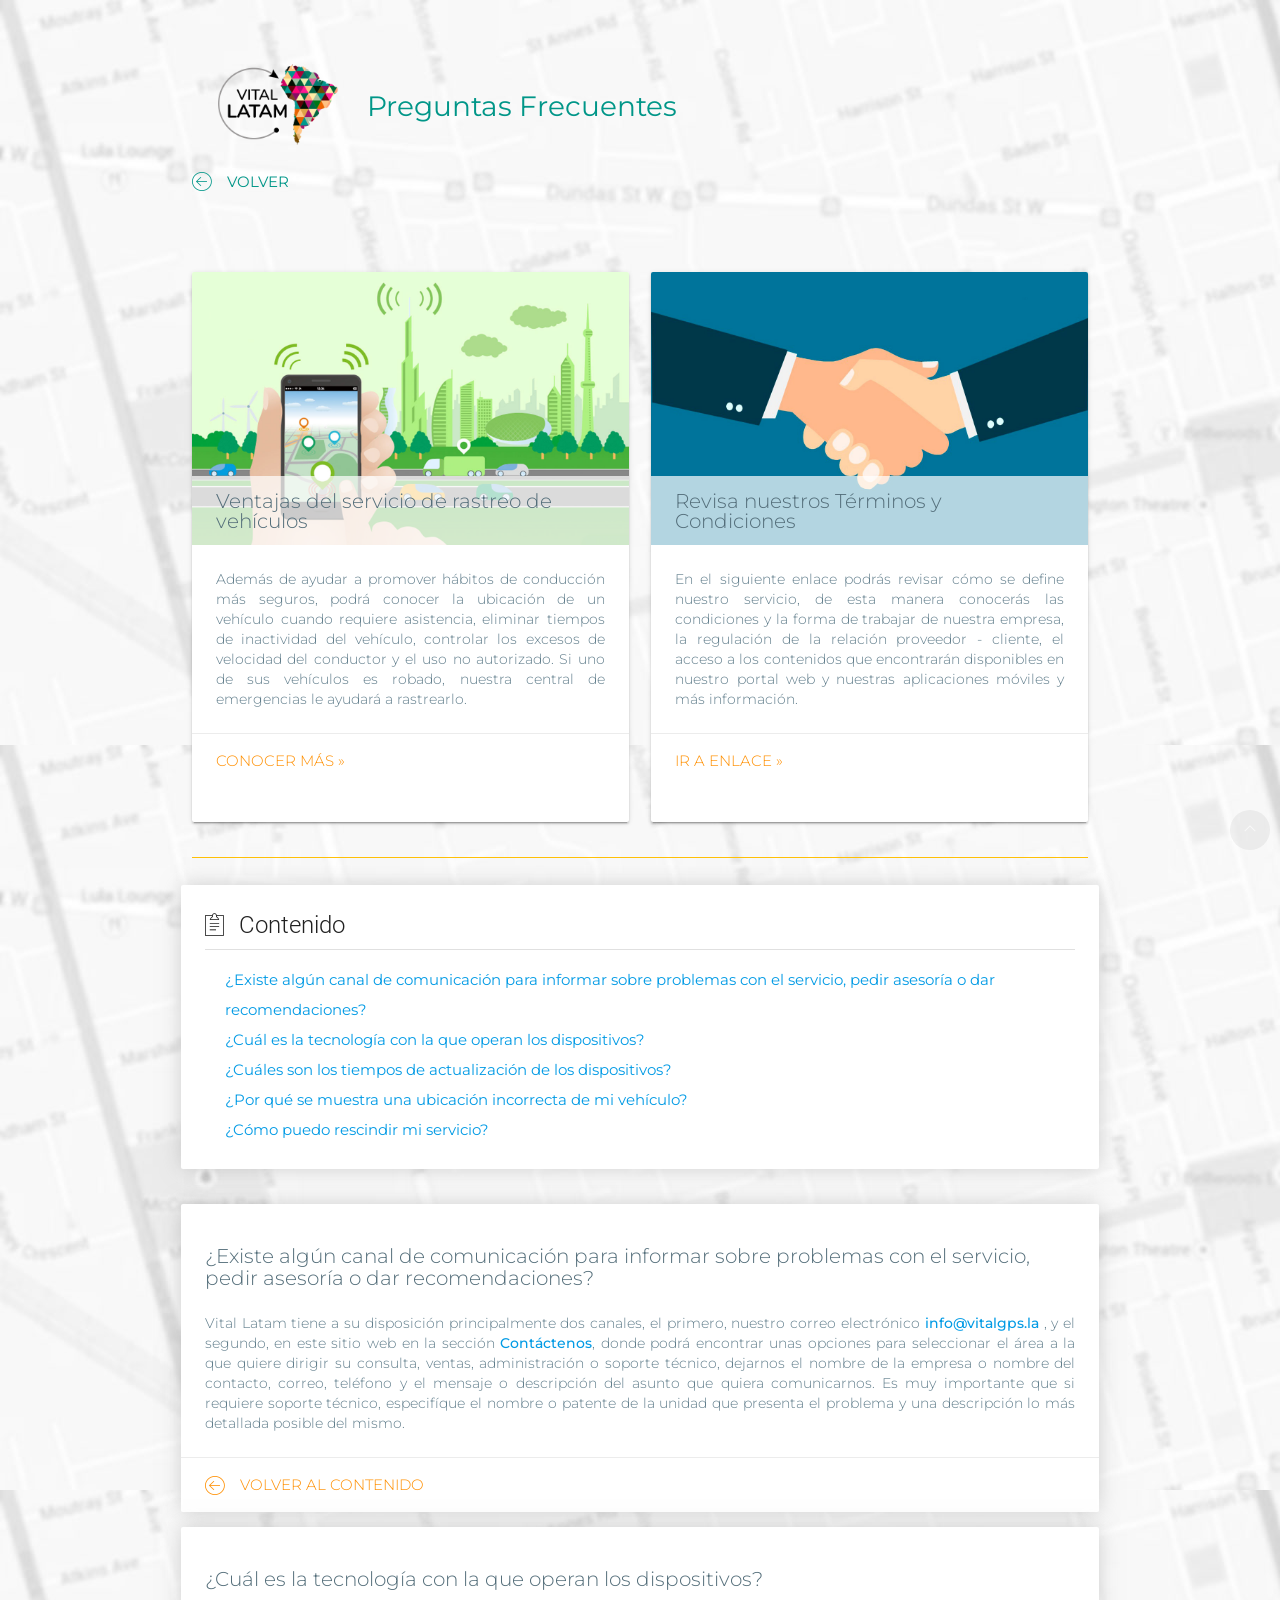
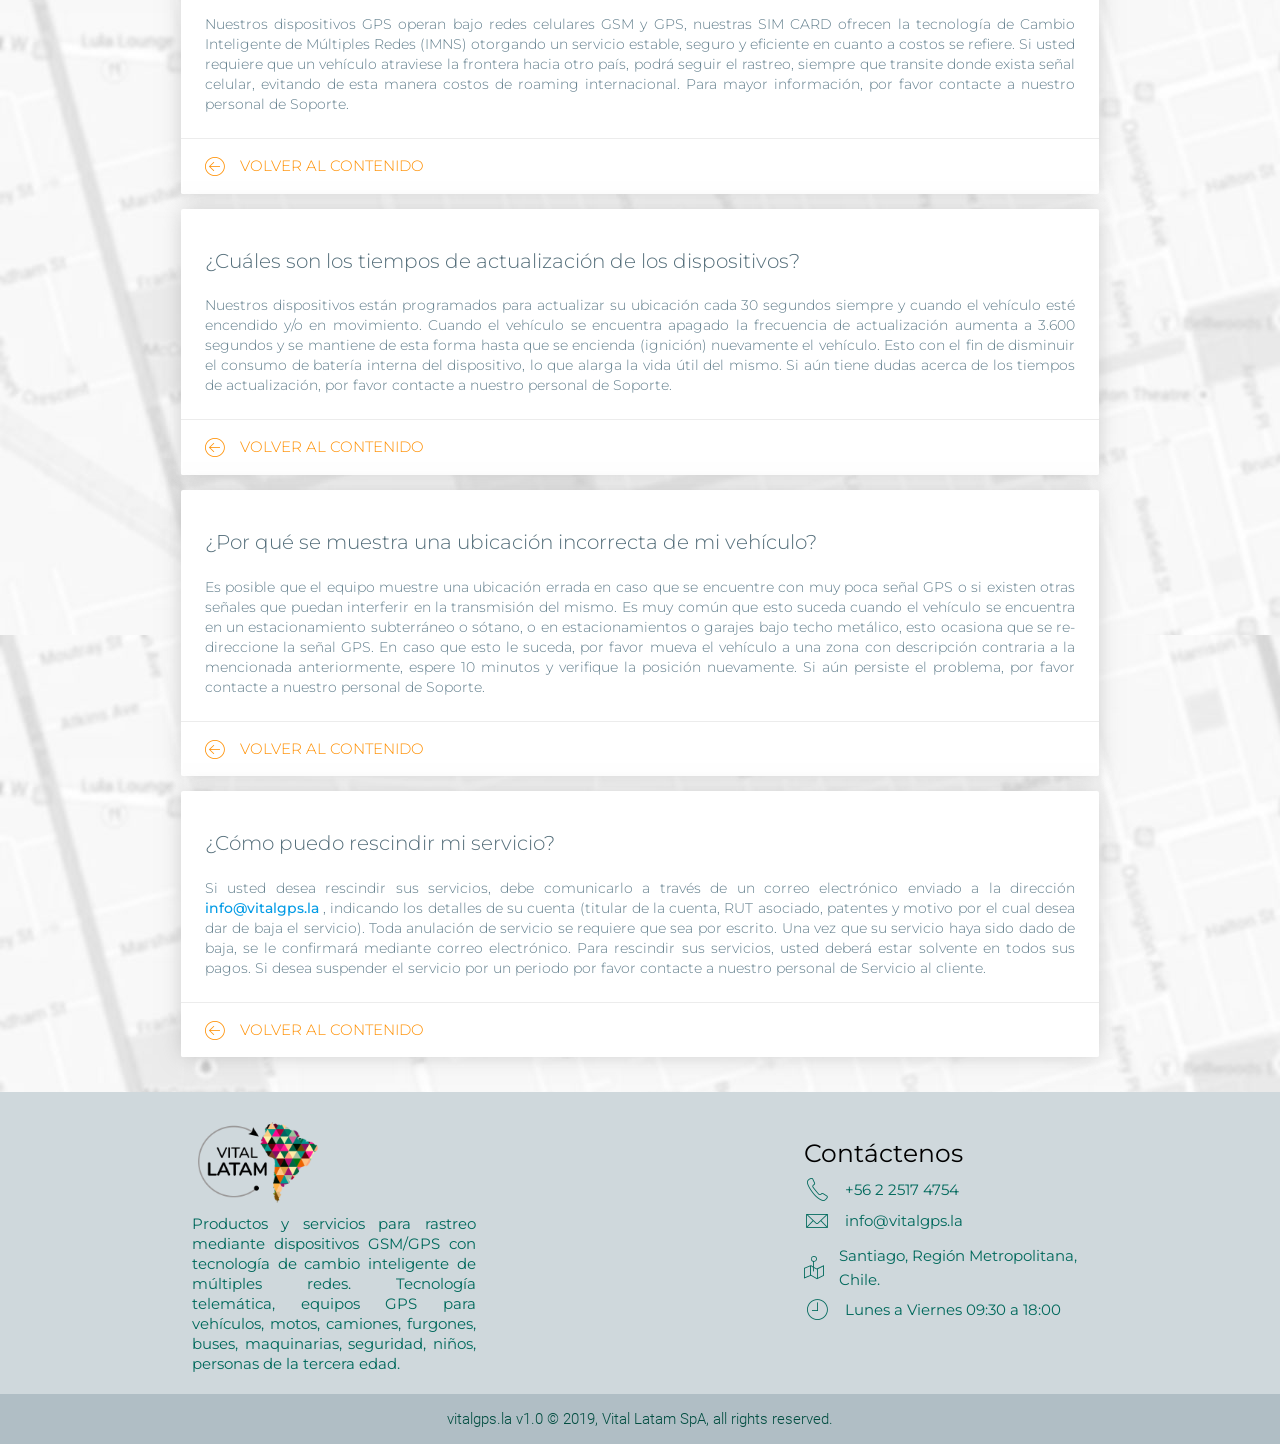
==== faq.html @ 20da41bd "First commit" ====
<!DOCTYPE html>
<html>
<head>
	<meta name="description" content="Productos y servicios para rastreo y seguimiento mediante dispositivos GSM/GPS con tecnología de cambio inteligente de múltiples redes. Aquí puedes encontrar respuestas a las preguntas más comunes.">
	<meta http-equiv="content-type" content="text-html"; charset="utf-8">
	<meta name="viewport" content="width=device-width, initial-scale=1.0"/>
	<link href="https://fonts.googleapis.com/icon?family=Material+Icons" rel="stylesheet">
	<link href="https://fonts.googleapis.com/css?family=Montserrat&display=swap" rel="stylesheet">
	<link rel="stylesheet" type="text/css" href="assets/css/materialize.min.css" media="screen,projection">
	<link rel="stylesheet" type="text/css" href="assets/css/styles.css" media="screen,projection">
	<link rel="stylesheet" type="text/css" href="assets/css/pe-icon-7-stroke/css/pe-icon-7-stroke.css" media="screen,projection">
	<link rel="stylesheet" type="text/css" href="assets/css/pe-icon-7-stroke/css/helper.css" media="screen,projection">
	<link rel="shortcut icon" href="assets/images/vitalgps_icon.ico" type="image/x-icon" />
	<title>Preguntas Frecuentes :: Vital LATAM</title>
</head>
<body>

	<div id="header" class="container">
		<div class="row">
			<div class="col s12">
				<header>
					<div class="valign-wrapper">
						<a href="index.html"><img src="assets/images/LOGO-VITAL-LATAM_sin_fondo.png" alt="logo vitalgps" /></a>
						<h4 class="teal-text">Preguntas Frecuentes</h4>
					</div>
				</header>	
			</div>
		</div>
		<div class="row">
			<div class="col s6">
				<div id="navigation">
					<a href="http://www.vitalgps.la" class="valign-wrapper left teal-text"><i class="pe-7s-left-arrow left"></i>VOLVER</a>
				</div>
			</div>
		</div>
	</div>
	
	<section>
		<div id="intro" class="container">
			<div class="row">
				<div class="col s12 m6">
					<div class="card hoverable">
						<div class="card-image">
							<img src="assets/images/tracking-system.jpg" alt="gps tracking system">
							<span class="card-title blue-grey-text text-darken-1 valign-wrapper"><p>Ventajas del servicio de rastreo de vehículos</p></span>
						</div>
						<div class="card-content">
							<p class="light blue-grey-text flow-text">Además de ayudar a promover hábitos de conducción más seguros, podrá conocer la ubicación de un vehículo cuando requiere asistencia, eliminar  tiempos de inactividad del vehículo, controlar los excesos de velocidad del conductor y el uso no autorizado. Si uno de sus vehículos es robado, nuestra central de emergencias le ayudará a rastrearlo.</p>
						</div>
						<div class="card-action">
			            	<a href="#main-content" class="scroll light amber-text text-darken-3">Conocer más &raquo</a>
			            </div>
					</div>
				</div>
				<div class="col s12 m6">
					<div class="card hoverable">
						<div class="card-image">
							<img src="assets/images/terms.jpg" alt="terminos y condiciones">
							<span class="card-title blue-grey-text text-darken-1 valign-wrapper"><p>Revisa nuestros Términos y Condiciones</p></span>
						</div>
						<div class="card-content">
							<p class="light blue-grey-text flow-text">En el siguiente enlace podrás revisar cómo se define nuestro servicio, de esta manera conocerás las condiciones y la forma de trabajar de nuestra empresa, la regulación de la relación proveedor - cliente, el acceso a los contenidos que encontrarán disponibles en nuestro portal web y nuestras aplicaciones móviles y más información.</p>
						</div>
						<div class="card-action">
			            	<a href="terms_conditions.html" class="light amber-text text-darken-3">Ir a enlace &raquo</a>
			            </div>
					</div>
				</div>
			</div>
		</div>
	</section>

	<div class="container">
		<div class="divider amber"></div>
	</div>

	<section id="main-content">
		<div class="container">
			<div class="row col s12">
				<div class="card">
					<div class="card-content">
						<span class="card-title"><i class="pe-7s-note2 left"></i>Contenido</span>
						<div class="divider"></div>
						<ul>
							<li><a href="#1" class="scroll">¿Existe algún canal de comunicación para informar sobre problemas con el servicio, pedir asesoría o dar recomendaciones?</a></li>
							<li><a href="#2" class="scroll">¿Cuál es la tecnología con la que operan los dispositivos?</a></li>
							<li><a href="#3" class="scroll">¿Cuáles son los tiempos de actualización de los dispositivos?</a></li>
							<li><a href="#4" class="scroll">¿Por qué se muestra una ubicación incorrecta de mi vehículo?</a></li>
							<li><a href="#5" class="scroll">¿Cómo puedo rescindir mi servicio?</a></li>
						</ul>
					</div>
				</div>
			</div>

			<div class="row col s12">
				<article id="1" class="blogPost">
					<div class="card hoverable">
						<div class="card-content">
							<span class="card-title">
								<h4 class="light blue-grey-text text-darken-1">¿Existe algún canal de comunicación para informar sobre problemas con el servicio, pedir asesoría o dar recomendaciones?</h4>
							</span>
							<p class="light blue-grey-text answer">Vital Latam tiene a su disposición principalmente dos canales, el primero, nuestro correo electrónico <strong><a href="mailto:info@vitalgps.la"> info@vitalgps.la </a></strong>, y el segundo, en este sitio web en la sección <strong><a href="http://www.vitalgps.la/index.html#contact">Contáctenos</a></strong>, donde podrá encontrar unas opciones para seleccionar el área a la que quiere dirigir su consulta, ventas, administración o soporte técnico, dejarnos el nombre de la empresa o nombre del contacto, correo, teléfono y el mensaje o descripción del asunto que quiera comunicarnos. Es muy importante que si requiere soporte técnico, especifíque el nombre o patente de la unidad que presenta el problema y una descripción lo más detallada posible del mismo.</p>
						</div>
						<div class="card-action">
			            	<span><a href="#main-content" class="scroll light amber-text text-darken-3"><i class="pe-7s-left-arrow left"></i>Volver al contenido</a></span>
			            </div>
					</div>
				</article>
				<article id="2" class="blogPost">
					<div class="card hoverable">
						<div class="card-content">
							<span class="card-title">
								<h4 class="light blue-grey-text text-darken-1">¿Cuál es la tecnología con la que operan los dispositivos?</h4>
							</span>
							<p class="light blue-grey-text answer">Nuestros dispositivos GPS operan bajo redes celulares GSM y GPS, nuestras SIM CARD ofrecen la tecnología de Cambio Inteligente de Múltiples Redes (IMNS) otorgando un servicio estable, seguro y eficiente en cuanto a costos se refiere. Si usted requiere que un vehículo atraviese la frontera hacia otro país, podrá seguir el rastreo, siempre que transite donde exista señal celular, evitando de esta manera costos de roaming internacional. Para mayor información, por favor contacte a nuestro personal de Soporte.</p>
						</div>
						<div class="card-action">
			            	<span><a href="#main-content" class="scroll light amber-text text-darken-3"><i class="pe-7s-left-arrow left"></i>Volver al contenido</a></span>
			            </div>
					</div>
				</article>
				<article id="3" class="blogPost">
					<div class="card hoverable">
						<div class="card-content">
							<span class="card-title">
								<h4 class="light blue-grey-text text-darken-1">¿Cuáles son los tiempos de actualización de los dispositivos?</h4>
							</span>
							<p class="light blue-grey-text answer">Nuestros dispositivos están programados para actualizar su ubicación cada 30 segundos siempre y cuando el vehículo esté encendido y/o en movimiento. Cuando el vehículo se encuentra apagado la frecuencia de actualización aumenta a 3.600 segundos y se mantiene de esta forma hasta que se encienda (ignición) nuevamente el vehículo. Esto con el fin de disminuir el consumo de batería interna del dispositivo, lo que alarga la vida útil del mismo. Si aún tiene dudas acerca de los tiempos de actualización, por favor contacte a nuestro personal de Soporte.</p>
						</div>
						<div class="card-action">
			            	<span><a href="#main-content" class="scroll light amber-text text-darken-3"><i class="pe-7s-left-arrow left"></i>Volver al contenido</a></span>
			            </div>
					</div>
				</article>
				<article id="4" class="blogPost">
					<div class="card hoverable">
						<div class="card-content">
							<span class="card-title">
								<h4 class="light blue-grey-text text-darken-1">¿Por qué se muestra una ubicación incorrecta de mi vehículo?</h4>
							</span>
							<p class="light blue-grey-text answer">Es posible que el equipo muestre una ubicación errada en caso que se encuentre con muy poca señal GPS o si existen otras señales que puedan interferir en la transmisión del mismo. Es muy común que esto suceda cuando el vehículo se encuentra en un estacionamiento subterráneo o sótano, o en estacionamientos o garajes bajo techo metálico, esto ocasiona que se re-direccione la señal GPS. En caso que esto le suceda, por favor mueva el vehículo a una zona con descripción contraria a la mencionada anteriormente, espere 10 minutos y verifique la posición nuevamente. Si aún persiste el problema, por favor contacte a nuestro personal de Soporte.</p>
						</div>
						<div class="card-action">
			            	<span><a href="#main-content" class="scroll light amber-text text-darken-3"><i class="pe-7s-left-arrow left"></i>Volver al contenido</a></span>
			            </div>
					</div>
				</article>
				<article id="5" class="blogPost">
					<div class="card hoverable">
						<div class="card-content">
							<span class="card-title">
								<h4 class="light blue-grey-text text-darken-1">¿Cómo puedo rescindir mi servicio?</h4>
							</span>
							<p class="light blue-grey-text answer">Si usted desea rescindir sus servicios, debe comunicarlo a través de un correo electrónico enviado a la dirección <strong><a href="mailto:info@vitalgps.la"> info@vitalgps.la </a></strong>, indicando los detalles de su cuenta (titular de la cuenta, RUT asociado, patentes y motivo por el cual desea dar de baja el servicio). Toda anulación de servicio se requiere que sea por escrito. Una vez que su servicio haya sido dado de baja, se le confirmará mediante correo electrónico. Para rescindir sus servicios, usted deberá estar solvente en todos sus pagos. Si desea suspender el servicio por un periodo por favor contacte a nuestro personal de Servicio al cliente.</p>
						</div>
						<div class="card-action">
			            	<span><a href="#main-content" class="scroll light amber-text text-darken-3"><i class="pe-7s-left-arrow left"></i>Volver al contenido</a></span>
			            </div>
					</div>
				</article>
			</div>
		</div>
	</section>

	<a href="#" id="back-to-top" class="scrollup center"><i id="up" class="pe-7s-angle-up medium"></i></a>

	<footer class="page-footer blue-grey lighten-4">
		<div class="container">
			<div class="row">
				<div id="company-info" class="col s12 m4">
					<img id="footer-logo" src="assets/images/LOGO-VITAL-LATAM_sin_fondo.png" alt="vitalgps logo">
					<p class="teal-text text-darken-3">Productos y servicios para rastreo mediante dispositivos GSM/GPS con tecnología de cambio inteligente de múltiples redes. Tecnología telemática, equipos GPS para vehículos, motos, camiones, furgones, buses, maquinarias, seguridad, niños, personas de la tercera edad.</p>
				</div>
				<div class="col s12 m4"></div>
				<div id="contacto" class="col s12 m4">
					<h5 class="black-text">Contáctenos</h5>
					<p class="teal-text text-darken-3 valign-wrapper"><i class="pe-7s-call left"></i>+56 2 2517 4754</p>
					<p class="teal-text text-darken-3 valign-wrapper"><i class="pe-7s-mail left"></i>info@vitalgps.la<p>
					<p class="teal-text text-darken-3 valign-wrapper"><i class="pe-7s-map-2 left"></i>Santiago, Región Metropolitana, Chile.</p>
					<p class="teal-text text-darken-3 valign-wrapper"><i class="pe-7s-clock left"></i>Lunes a Viernes 09:30 a 18:00</p>
				</div>
			</div>
		</div>
		<div class="footer-copyright blue-grey lighten-3">
			<div class="container">
      			<h6 class="center light teal-text text-darken-4">vitalgps.la v1.0 &copy 2019, Vital Latam SpA, all rights reserved.</h6>
			</div>
		</div>
	</footer>

	<script type="text/javascript" src="assets/js/jquery-3.2.1.min.js"></script>
	<script type="text/javascript" src="assets/js/script.js"></script>
	<script type="text/javascript" src="assets/js/materialize.min.js"></script>
</body>
</html>
---- assets/css/styles.css ----
*{ margin:0; padding:0;}

.absolute{ position: absolute; top: 0px; right: 0; left: 0;	z-index: 20; }
.fixed{	position: fixed; top: 0; width: 100%; animation: smoothScroll 1s forwards; }

@keyframes smoothScroll {
	0% {
		transform: translateY(-40px);
	}
	100% {
		transform: translateY(0px);
	}
}

nav{ box-shadow: none !important; }
nav ul{ -webkit-transition: all 0.5s ease; -moz-transition: position 10s; -ms-transition: position 10s; -o-transition: position 10s; transition: all 0.5s ease; font-family: 'Montserrat', sans-serif; }
nav ul li a{ cursor: pointer; color: black; }
nav ul li a:hover{ background: transparent; }
nav ul li:after{ content: ""; display: block; margin: auto; height: 1px; width: 0px; transition: all .5s; }
nav ul li:hover:after{ width: 100%;	background: black; }
nav ul li a i{ margin-top: 30px; }

.menuscroll{ padding-top: 6px; }

p{line-height: 20px; font-family: 'Montserrat', sans-serif; }
h4{ font-family: 'Montserrat', sans-serif; }
h5{ font-family: 'Montserrat', sans-serif; }

section>div{
		padding-top: 100px;
}

.brief-description{ font-size: 16px; }

.carousel.carousel-slider.initialized{ max-height: 100vh !important }
.carousel img{ min-width: 100%; }
.carousel .carousel-fixed-item{ left: 100px !important; width: 500px; text-align: left; }
.carousel .carousel-fixed-item h5, .carousel .carousel-fixed-item p { color: black; }

#whoarewe h2 i{ font-size: 80px !important; }
#whoarewe p{ text-align: center; font-size: 16px; line-height: 20px; margin: 30px; }
#whoarewe h4, #cross-platform h4, #services h4, #variety h4, #advantages h4, #applications h4, #contact h4{font-size: 28px}

#services .card p{ font-size: 14px; }
#services .card i{ margin-top: 20px; }
#services .card{ height: 365px;	border-radius: 15px; box-shadow: 0px 0px 20px -2px rgba(150,150,150,.2); -webkit-transition: all .5s ease; transition: all .5s ease; }
#services .card:hover{ box-shadow: 0px 0px 20px -2px rgba(48,48,48,.2); margin-top: -1px; }

#variety>div{ padding-top: 30px; padding-bottom: 10px; }
#variety .card-title{font-size: 18px; }
#variety .card p{font-size: 14px;}
#variety .card { height: 365px;	box-shadow: 0px 0px 20px -2px rgba(150,150,150,.5);	-webkit-transition: all .5s ease; transition: all .5s ease; }
#variety .card:hover{ box-shadow: 0px 0px 20px -2px rgba(48,48,48,.5); }

#advantages h4 { margin-bottom: 20px; }
#advantages h4:after{ content: ''; display: block; width: 100%; margin-top: 10px; height: 2px; background: radial-gradient(ellipse at center,#dee4ef 0,rgba(255,255,255,0) 75%); }
#advantages h5, #applications h5{font-size: 22px}
#advantages>div{ padding-top: 20px; padding-bottom: 30px; }
#advantages h2 i{ margin-top: 20px; }
#advantages .card{ height: 220px; box-shadow: none; border: 1px solid rgba(173,181,189,1); text-align: left; box-shadow: 0px 0px 20px -2px rgba(150,150,150,.2); -webkit-transition: all .5s ease; transition: all .5s ease;}
#advantages div.section {height:80% !important}
#advantages img{width: 130px}
#advantages p{font-size: 14px}

#applications>div{ padding-top: 30px; padding-bottom: 10px; }
#applications .card{ height: 220px;	border-radius: 10px; box-shadow: none; border: 1px solid rgba(100,100,100,1); -webkit-transition: all .4s ease; transition: all .4s ease; }
#applications .card:hover{ background-color: rgba(100,100,100,1); color: white; }
#applications a{ font-family: 'Montserrat', sans-serif; margin-top: 20px; }
#applications h4{ margin-bottom: 20px; }
#applications h4:after{ content: ''; display: block; width: 100%; margin-top: 10px; height: 2px; background: radial-gradient(ellipse at center,#ffffff 0,rgba(100,100,100,0) 75%); }
#applications #mobile a img{ margin-top: 20px; }
#applications a i{ font-weight: 600; }
#applications #mobile img{ margin: 5px; height: 40px; }
#applications .parallax-container {height:80% !important}

/*#applications #pc p small a{ text-decoration: none;	border-bottom: 1px dashed #ff6f68; }*/

/* BUTTON */
#applications #pc a{
	display:inline-block;
	height: 40px;
	padding-top: 3px;
	background-color:rgba(0,0,0,1);
	border-radius:8px;
	box-sizing: border-box;
	text-decoration:none;
	color:#FFFFFF;
	text-align:center;
	vertical-align: middle;
	transition: all 0.4s;
	box-shadow: none !important;
}
#applications #pc a:hover{ color:#000000; background-color:#FFFFFF; }

li { margin-left: 10px; }
ul li{ margin-left: 20px; }

.parallax-container{ min-height: 380px;	line-height: 0;	height: auto; }

.icon-block {padding: 0 15px}
.icon-block .material-icons{font-size: inherit;}
#contact p{font-size: 16px; padding-bottom: 10px}
#contact h6{padding-bottom: 20px}
#applications h4{ margin-bottom: 20px; }
#contact h4:after{ content: ''; display: block; width: 100%; margin-top: 10px; height: 2px; background: radial-gradient(ellipse at center,#dee4ef 0,rgba(255,255,255,0) 75%); }


footer .page-footer{margin: 0}
#footer-logo{width: 130px}
footer #company-info p{font-family: 'Montserrat', sans-serif; text-align: justify;}
footer #contacto{padding-top: 15px;}
footer #contacto p{line-height: 24px; font-family: 'Montserrat', sans-serif; color: black; padding-bottom: 5px;}
footer p i{font-size: 26px;}
footer p{color: black}

/* BACK TO TOP */

#back-to-top {
    width: 40px;
    height: 40px;
    position: fixed;
    bottom: 50px;
    right: 10px;
    display: none;
    background-color: #000;
	border-radius: 30px;
	opacity: 0.2;
	filter: alpha(opacity=20); /* For IE8 and earlier */
    z-index: 9999;
}

#back-to-top i{
	font-size: 30px;
	color: #fff;
	padding-top: 4px;
}

#back-to-top:hover{
	background-color: #ff0b0b;
	opacity: 1;
	filter: alpha(opacity=100); /* For IE8 and earlier */
}

#back-to-top.show {
    opacity: 1;
    filter: alpha(opacity=100); /* For IE8 and earlier */
}

/* MODAL PROMOCIONES */
#modal1 {
	width: 65% !important;
	max-height: 100% !important;
	overflow-y: hidden !important
}

#modal1 img{
	margin: -22px -22px -28px 0px !important;
}

/* ESTILO PARA BARRAS DE DESPLAZAMIENTO */
/*SCROLLBAR*/
::-webkit-scrollbar {
      width: 5px;
} /* this targets the default scrollbar (compulsory) */

/*TRACK*/
::-webkit-scrollbar-track {
    background: #FFF;
    -webkit-box-shadow: inset 1px 1px 2px rgba(0,0,0,0.1);
}

/*HANDLE*/
::-webkit-scrollbar-thumb {
    background: #CCC;
    -webkit-box-shadow: inset 1px 1px 2px rgba(0,0,0,0.2);
}

::-webkit-scrollbar-thumb:hover {
    background: #AAA;
}

::-webkit-scrollbar-thumb:active {
    background: #888;
    -webkit-box-shadow: inset 1px 1px 2px rgba(0,0,0,0.3);
}

/* ESCRITORIO GRANDE (lg 1366px en adelante) */
@media (min-width: 1200px){
	
	nav{
		min-height: 100px;
	}

	#main-logo{
		position: absolute;
		width: 150px !important;
		margin-left: 50px;
		padding-top: 0px;
		padding-left: 15px;
	}

	.carousel .carousel-fixed-item{ top: 200px; left: 80px !important; width: 500px !important; text-align: left; }

	#applications .card{ height: 250px; }

}

/* ESCRITORIO MEDIANO (md 1024px en adelante) */
@media (max-width: 1199px) and (min-width: 992px){

	#main-logo{	position: absolute; width: 140px !important; margin-top: -3px; padding-top: 0px; padding-left: 15px; }

	nav{ min-height: 90px; }
	nav ul li{ margin: -3px; }
	nav ul li a{ font-size: 12px; }

	.carousel .carousel-fixed-item{ margin-top: -20px; left: 60px !important; width: 310px !important; text-align: left; }

	#whoarewe h4{ font-size: 22px; }
	#whoarewe h2 i{ font-size: 60px !important; }
	.brief-description{ font-size: 14px !important }

	#cross-platform h4 { font-size: 24px; }

	#services h4 { font-size: 22px; }
	#services .card p{ font-size: 14px; }
	#services .card i{ font-size: 60px; }
	#services .card { height: 430px !important; }
	#services .card-content span { font-size: 18px; }

	#variety h4 { font-size: 22px; }
	#variety .card{ height: 435px; }

	#advantages h4 { font-size: 22px; }
	#advantages h5 { font-size: 18px; }
	#advantages h2 i{ font-size: 60px !important; margin-top: 80px; }
	#advantages .card{ height: 340px; }

	#applications h4 { font-size: 22px; }
	#applications h5 { font-size: 20px; margin-top: 0px;}
	#applications p { font-size: 14px; }
	#applications .card{ height: 200px; }

	#contact h4 { font-size: 22px; }

	.menuscroll{ padding-top: 5px; }

	.carousel .carousel-fixed-item{ top: 150px !important; width: 400px; }
	.carousel .carousel-fixed-item h5{ font-size: 14px; font-weight: bold; }
	.carousel .carousel-fixed-item p{ font-size: 12px !important; }

}

/* ESCRITORIO PEQUEÑO (sm 768px en adelante) */
@media (max-width: 991px) and (min-width: 768px){
	
	nav{ min-height: 75px; }

	.carousel .carousel-fixed-item{ text-align: left; top: 80px; left: 30px !important; width: 310px !important;}
	.carousel .carousel-fixed-item h5 { font-size: 16px !important; }
	.carousel .carousel-fixed-item p { display: none }

	.logo-small{ width: 100px !important; padding-top: 3px; }

	#mobile-nav li a i { font-size: 24px; }

	#sidenav-close{ margin-right: 50px; }

	#advantages div.section{ position: absolute; top: 40%; }

	#main-banner .section{ top: 40% }

	.brief-description{ font-size: 14px !important }

	#services .card { height: 265px; }
	#variety .card { height: 365px; }

	#advantages .card{ height: 160px; }
	#advantages div>h2>i{ font-size: 48px; }
	#advantages div>h5{ font-size: 18px; }
	#advantages div>p{ font-size: 12px; }


	#applications #pc h5{ font-size: 18px; }
	#applications #mobile h5{ font-size: 18px; }
	#applications #mobile img{ width: 125px; }
	#applications .card{ height: 240px; }

}

/* ESCRITORIO MOVIL (xs 320px) */
@media (max-width: 767px){

	nav{ min-height: 55px; }

	.carousel .carousel-fixed-item{ display: none; }
	
	#main-banner .section{ top: 0; }

	h4 { font-size: 20px !important; }

	#whoarewe h2 i, #services .card i, #advantages h2 i{ font-size: 50px !important; }

	#services .card { height: 320px !important; }
	#services .card-content span { font-size: 20px; }

	.brief-description{ font-size: 12px !important }

	.logo-small{ width: 75px !important; padding-top: 3px; }

	#mobile-nav li a i { font-size: 24px; }

	#advantages .card{ height: 320px; }
	#advantages div>h2>i{ font-size: 36px; margin-top: 80px; }
	#advantages div>h5{ font-size: 18px; }
	#advantages div>p{ font-size: 12px; }

	#applications .card{ height: 240px; }

}

/* ===== Inicio Navbar ===== */

#page{
	width: 100%;
	margin: 0 auto;
}

#cabeza{
	background-color: #900;
	height: 200px;
}

#menu-contenedor{
	height: 50px;
}

ul#menu{
	padding: 0;
	height: 50px;
	background-color: #dfd;
}

ul#menu li{
	display: inline-block;
}

ul#menu li a{
	padding: 0 10px;
	display: block;
	line-height: 50px;
}

#contenido{
	height: 700px;
	background-color: green;
}

.menu-fijo{
	position: fixed;
	top: 0;
	width: 100%;
}

/* BARRA DE DESPLAZAMIENTO */

::-webkit-scrollbar {
    width: 5px;
}
::-webkit-scrollbar-track {
    background: #FFF;
    -webkit-box-shadow: inset 1px 1px 2px rgba(0,0,0,0.1);
}
::-webkit-scrollbar-thumb {
    background: #CCC;
    -webkit-box-shadow: inset 1px 1px 2px rgba(0,0,0,0.2);
}
::-webkit-scrollbar-thumb:hover {
    background: #AAA;
}
::-webkit-scrollbar-thumb:active {
    background: #888;
    -webkit-box-shadow: inset 1px 1px 2px rgba(0,0,0,0.3);
}

/* ===== Fin Navbar ===== */

/* ===== Inicio FAQ ===== */

body{
	background-image: url(../images/map-background-faq.jpg);
}

h4, p, a, a:link, a:visited{ font-family: 'Montserrat', sans-serif; text-decoration: none !important; }

#header { padding-top: 30px; }
#header a img { width: 150px; padding-left: 20px }
#header h4 { padding-left: 25px; font-size: 28px; font-family: 'Montserrat', sans-serif; }

#navigation i{ font-size: 24px }
#navigation a{ font-family: 'Montserrat', sans-serif; }

#intro { padding-top: 50px; }
#intro .card-content p{font-size: 14px}
#intro .card-image span{ background-color: rgba(255,255,255,0.7); width: 100%;	height: 25%; }
#intro .card-image span p{ font-size: 20px;text-align: left; }

#main-content ul{ margin-top: 15px;line-height: 30px; }
#main-content ul li a{ text-decoration: none; }
#main-content .card{ box-shadow: 0px 0px 20px -2px rgba(150,150,150,.5);	-webkit-transition: all .4s ease; transition: all .4s ease; }
#main-content .card:hover{ box-shadow: 0px 0px 20px -2px rgba(48,48,48,.4); }

.blogPost h4{font-size: 20px}
.blogPost span a i{ font-size: 24px; }
.blogPost .log{font-size: 16px}
.blogPost .answer{padding-top: 10px; font-size: 14px}

section p{text-align: justify}

/* EFECTO DE ZOOM EN IMAGEN */

/* Velocidad de efecto */
.card-image{overflow: hidden;}
.card-image img {
-webkit-transition:all 1.9s ease;
-moz-transition:all 1.9s ease;
-o-transition:all 1.9s ease;
-ms-transition:all 1.9s ease;
width:100%;
}
/* Tamaño de la escala */
.card-image:hover img {
-webkit-transform:scale(1.1);
-moz-transform:scale(1.1);
-ms-transform:scale(1.1);
-o-transform:scale(1.1);
transform:scale(1.1);
}

aside ul li i{ font-size: 24px; }
article span i{ font-size: 24px; }

#back-to-top.show {
    opacity: 1;
    filter: alpha(opacity=100); /* For IE8 and earlier */
}

/* ESCRITORIO GRANDE (lg 1366px en adelante) */
@media (min-width: 1200px){
	
	#intro .card{ height: 550px; }
	#main-content{margin-top: -80px}

}

/* ESCRITORIO MEDIANO (md 1024px en adelante) */
@media (max-width: 1199px) and (min-width: 992px){

	#intro .card{ height: 500px; }
	#main-content{margin-top: 20px}
}

/* ESCRITORIO PEQUEÑO (sm 768px en adelante) */
@media (max-width: 991px) and (min-width: 768px){

	#main-content{margin-top: 20px}

}

/* ESCRITORIO MOVIL (xs 320px) */
@media (max-width: 767px){

	#header a img { width: 120px; padding-left: 10px }
	#header h4 { padding-left: 25px; font-size: 22px; font-family: 'Montserrat', sans-serif; }
	#intro .card-content p{font-size: 12px}
	#intro .card-image span p{ font-size: 16px;text-align: left; }
	#intro .card-action a{ font-size: 12px }
	#main-content { margin-top: 20px }
	#main-content span { font-size: 20px; }
	#main-content ul li a{ font-size: 14px; }
	.blogPost span h4 { font-size: 18px !important; }
	.blogPost .card-action a{ font-size: 12px }
	.blogPost span a i{ font-size: 20px; }
	.blogPost .log{ font-size: 14px }
	.blogPost .answer{ padding-top: 10px; font-size: 14px }

}

/* ===== Fin FAQ ===== */

/* ===== Inicio Terms ===== */

body{
	background-image: url(../images/map-background-faq.jpg);
}

header { margin-top: 30px; }
header div{ height: 90px }
header div img{ width: 150px; padding-left: 20px }
header div h4{ padding-left: 25px; font-size: 28px; font-family: 'Montserrat', sans-serif; }

#navigation i{ font-size: 24px }
#navigation a{ font-family: 'Montserrat', sans-serif; }

#text-container {
	 overflow-y: auto;
	 height:400px;
}

#text-container p{font-size: 16px; text-align: justify; width: 98%}
#text-container p span{background-color: yellow}

/* PREVENT USER TO SELECT AND COPY ANYTHING */
body, html{     
    -webkit-touch-callout: none;
    -webkit-user-select: none;
    -khtml-user-select: none;
    -moz-user-select: none;
    -ms-user-select: none;
    user-select: none;  
}


#terms{margin-top: -70px}
#terms span{font-size: 18px}

/* ESCRITORIO GRANDE (lg 1366px en adelante) */
@media (min-width: 1200px){
	

}

/* ESCRITORIO MEDIANO (md 1024px en adelante) */
@media (max-width: 1199px) and (min-width: 992px){

}

/* ESCRITORIO PEQUEÑO (sm 768px en adelante) */
@media (max-width: 991px) and (min-width: 768px){

}

/* ESCRITORIO MOVIL (xs 320px) */
@media (max-width: 767px){

    #header a img { width: 120px; padding-left: 10px }
    #header h4 { padding-left: 25px; font-size: 22px; font-family: 'Montserrat', sans-serif; }
    #text-container p{ font-size: 14px; }


}

/* ===== Fin Terms ===== */
---- assets/css/pe-icon-7-stroke/css/pe-icon-7-stroke.css ----
@font-face {
	font-family: 'Pe-icon-7-stroke';
	src:url('../fonts/Pe-icon-7-stroke.eot?d7yf1v');
	src:url('../fonts/Pe-icon-7-stroke.eot?#iefixd7yf1v') format('embedded-opentype'),
		url('../fonts/Pe-icon-7-stroke.woff?d7yf1v') format('woff'),
		url('../fonts/Pe-icon-7-stroke.ttf?d7yf1v') format('truetype'),
		url('../fonts/Pe-icon-7-stroke.svg?d7yf1v#Pe-icon-7-stroke') format('svg');
	font-weight: normal;
	font-style: normal;
}

[class^="pe-7s-"], [class*=" pe-7s-"] {
	display: inline-block;
	font-family: 'Pe-icon-7-stroke';
	speak: none;
	font-style: normal;
	font-weight: normal;
	font-variant: normal;
	text-transform: none;
	line-height: 1;

	/* Better Font Rendering =========== */
	-webkit-font-smoothing: antialiased;
	-moz-osx-font-smoothing: grayscale;
}

.pe-7s-album:before {
	content: "\e6aa";
}
.pe-7s-arc:before {
	content: "\e6ab";
}
.pe-7s-back-2:before {
	content: "\e6ac";
}
.pe-7s-bandaid:before {
	content: "\e6ad";
}
.pe-7s-car:before {
	content: "\e6ae";
}
.pe-7s-diamond:before {
	content: "\e6af";
}
.pe-7s-door-lock:before {
	content: "\e6b0";
}
.pe-7s-eyedropper:before {
	content: "\e6b1";
}
.pe-7s-female:before {
	content: "\e6b2";
}
.pe-7s-gym:before {
	content: "\e6b3";
}
.pe-7s-hammer:before {
	content: "\e6b4";
}
.pe-7s-headphones:before {
	content: "\e6b5";
}
.pe-7s-helm:before {
	content: "\e6b6";
}
.pe-7s-hourglass:before {
	content: "\e6b7";
}
.pe-7s-leaf:before {
	content: "\e6b8";
}
.pe-7s-magic-wand:before {
	content: "\e6b9";
}
.pe-7s-male:before {
	content: "\e6ba";
}
.pe-7s-map-2:before {
	content: "\e6bb";
}
.pe-7s-next-2:before {
	content: "\e6bc";
}
.pe-7s-paint-bucket:before {
	content: "\e6bd";
}
.pe-7s-pendrive:before {
	content: "\e6be";
}
.pe-7s-photo:before {
	content: "\e6bf";
}
.pe-7s-piggy:before {
	content: "\e6c0";
}
.pe-7s-plugin:before {
	content: "\e6c1";
}
.pe-7s-refresh-2:before {
	content: "\e6c2";
}
.pe-7s-rocket:before {
	content: "\e6c3";
}
.pe-7s-settings:before {
	content: "\e6c4";
}
.pe-7s-shield:before {
	content: "\e6c5";
}
.pe-7s-smile:before {
	content: "\e6c6";
}
.pe-7s-usb:before {
	content: "\e6c7";
}
.pe-7s-vector:before {
	content: "\e6c8";
}
.pe-7s-wine:before {
	content: "\e6c9";
}
.pe-7s-cloud-upload:before {
	content: "\e68a";
}
.pe-7s-cash:before {
	content: "\e68c";
}
.pe-7s-close:before {
	content: "\e680";
}
.pe-7s-bluetooth:before {
	content: "\e68d";
}
.pe-7s-cloud-download:before {
	content: "\e68b";
}
.pe-7s-way:before {
	content: "\e68e";
}
.pe-7s-close-circle:before {
	content: "\e681";
}
.pe-7s-id:before {
	content: "\e68f";
}
.pe-7s-angle-up:before {
	content: "\e682";
}
.pe-7s-wristwatch:before {
	content: "\e690";
}
.pe-7s-angle-up-circle:before {
	content: "\e683";
}
.pe-7s-world:before {
	content: "\e691";
}
.pe-7s-angle-right:before {
	content: "\e684";
}
.pe-7s-volume:before {
	content: "\e692";
}
.pe-7s-angle-right-circle:before {
	content: "\e685";
}
.pe-7s-users:before {
	content: "\e693";
}
.pe-7s-angle-left:before {
	content: "\e686";
}
.pe-7s-user-female:before {
	content: "\e694";
}
.pe-7s-angle-left-circle:before {
	content: "\e687";
}
.pe-7s-up-arrow:before {
	content: "\e695";
}
.pe-7s-angle-down:before {
	content: "\e688";
}
.pe-7s-switch:before {
	content: "\e696";
}
.pe-7s-angle-down-circle:before {
	content: "\e689";
}
.pe-7s-scissors:before {
	content: "\e697";
}
.pe-7s-wallet:before {
	content: "\e600";
}
.pe-7s-safe:before {
	content: "\e698";
}
.pe-7s-volume2:before {
	content: "\e601";
}
.pe-7s-volume1:before {
	content: "\e602";
}
.pe-7s-voicemail:before {
	content: "\e603";
}
.pe-7s-video:before {
	content: "\e604";
}
.pe-7s-user:before {
	content: "\e605";
}
.pe-7s-upload:before {
	content: "\e606";
}
.pe-7s-unlock:before {
	content: "\e607";
}
.pe-7s-umbrella:before {
	content: "\e608";
}
.pe-7s-trash:before {
	content: "\e609";
}
.pe-7s-tools:before {
	content: "\e60a";
}
.pe-7s-timer:before {
	content: "\e60b";
}
.pe-7s-ticket:before {
	content: "\e60c";
}
.pe-7s-target:before {
	content: "\e60d";
}
.pe-7s-sun:before {
	content: "\e60e";
}
.pe-7s-study:before {
	content: "\e60f";
}
.pe-7s-stopwatch:before {
	content: "\e610";
}
.pe-7s-star:before {
	content: "\e611";
}
.pe-7s-speaker:before {
	content: "\e612";
}
.pe-7s-signal:before {
	content: "\e613";
}
.pe-7s-shuffle:before {
	content: "\e614";
}
.pe-7s-shopbag:before {
	content: "\e615";
}
.pe-7s-share:before {
	content: "\e616";
}
.pe-7s-server:before {
	content: "\e617";
}
.pe-7s-search:before {
	content: "\e618";
}
.pe-7s-film:before {
	content: "\e6a5";
}
.pe-7s-science:before {
	content: "\e619";
}
.pe-7s-disk:before {
	content: "\e6a6";
}
.pe-7s-ribbon:before {
	content: "\e61a";
}
.pe-7s-repeat:before {
	content: "\e61b";
}
.pe-7s-refresh:before {
	content: "\e61c";
}
.pe-7s-add-user:before {
	content: "\e6a9";
}
.pe-7s-refresh-cloud:before {
	content: "\e61d";
}
.pe-7s-paperclip:before {
	content: "\e69c";
}
.pe-7s-radio:before {
	content: "\e61e";
}
.pe-7s-note2:before {
	content: "\e69d";
}
.pe-7s-print:before {
	content: "\e61f";
}
.pe-7s-network:before {
	content: "\e69e";
}
.pe-7s-prev:before {
	content: "\e620";
}
.pe-7s-mute:before {
	content: "\e69f";
}
.pe-7s-power:before {
	content: "\e621";
}
.pe-7s-medal:before {
	content: "\e6a0";
}
.pe-7s-portfolio:before {
	content: "\e622";
}
.pe-7s-like2:before {
	content: "\e6a1";
}
.pe-7s-plus:before {
	content: "\e623";
}
.pe-7s-left-arrow:before {
	content: "\e6a2";
}
.pe-7s-play:before {
	content: "\e624";
}
.pe-7s-key:before {
	content: "\e6a3";
}
.pe-7s-plane:before {
	content: "\e625";
}
.pe-7s-joy:before {
	content: "\e6a4";
}
.pe-7s-photo-gallery:before {
	content: "\e626";
}
.pe-7s-pin:before {
	content: "\e69b";
}
.pe-7s-phone:before {
	content: "\e627";
}
.pe-7s-plug:before {
	content: "\e69a";
}
.pe-7s-pen:before {
	content: "\e628";
}
.pe-7s-right-arrow:before {
	content: "\e699";
}
.pe-7s-paper-plane:before {
	content: "\e629";
}
.pe-7s-delete-user:before {
	content: "\e6a7";
}
.pe-7s-paint:before {
	content: "\e62a";
}
.pe-7s-bottom-arrow:before {
	content: "\e6a8";
}
.pe-7s-notebook:before {
	content: "\e62b";
}
.pe-7s-note:before {
	content: "\e62c";
}
.pe-7s-next:before {
	content: "\e62d";
}
.pe-7s-news-paper:before {
	content: "\e62e";
}
.pe-7s-musiclist:before {
	content: "\e62f";
}
.pe-7s-music:before {
	content: "\e630";
}
.pe-7s-mouse:before {
	content: "\e631";
}
.pe-7s-more:before {
	content: "\e632";
}
.pe-7s-moon:before {
	content: "\e633";
}
.pe-7s-monitor:before {
	content: "\e634";
}
.pe-7s-micro:before {
	content: "\e635";
}
.pe-7s-menu:before {
	content: "\e636";
}
.pe-7s-map:before {
	content: "\e637";
}
.pe-7s-map-marker:before {
	content: "\e638";
}
.pe-7s-mail:before {
	content: "\e639";
}
.pe-7s-mail-open:before {
	content: "\e63a";
}
.pe-7s-mail-open-file:before {
	content: "\e63b";
}
.pe-7s-magnet:before {
	content: "\e63c";
}
.pe-7s-loop:before {
	content: "\e63d";
}
.pe-7s-look:before {
	content: "\e63e";
}
.pe-7s-lock:before {
	content: "\e63f";
}
.pe-7s-lintern:before {
	content: "\e640";
}
.pe-7s-link:before {
	content: "\e641";
}
.pe-7s-like:before {
	content: "\e642";
}
.pe-7s-light:before {
	content: "\e643";
}
.pe-7s-less:before {
	content: "\e644";
}
.pe-7s-keypad:before {
	content: "\e645";
}
.pe-7s-junk:before {
	content: "\e646";
}
.pe-7s-info:before {
	content: "\e647";
}
.pe-7s-home:before {
	content: "\e648";
}
.pe-7s-help2:before {
	content: "\e649";
}
.pe-7s-help1:before {
	content: "\e64a";
}
.pe-7s-graph3:before {
	content: "\e64b";
}
.pe-7s-graph2:before {
	content: "\e64c";
}
.pe-7s-graph1:before {
	content: "\e64d";
}
.pe-7s-graph:before {
	content: "\e64e";
}
.pe-7s-global:before {
	content: "\e64f";
}
.pe-7s-gleam:before {
	content: "\e650";
}
.pe-7s-glasses:before {
	content: "\e651";
}
.pe-7s-gift:before {
	content: "\e652";
}
.pe-7s-folder:before {
	content: "\e653";
}
.pe-7s-flag:before {
	content: "\e654";
}
.pe-7s-filter:before {
	content: "\e655";
}
.pe-7s-file:before {
	content: "\e656";
}
.pe-7s-expand1:before {
	content: "\e657";
}
.pe-7s-exapnd2:before {
	content: "\e658";
}
.pe-7s-edit:before {
	content: "\e659";
}
.pe-7s-drop:before {
	content: "\e65a";
}
.pe-7s-drawer:before {
	content: "\e65b";
}
.pe-7s-download:before {
	content: "\e65c";
}
.pe-7s-display2:before {
	content: "\e65d";
}
.pe-7s-display1:before {
	content: "\e65e";
}
.pe-7s-diskette:before {
	content: "\e65f";
}
.pe-7s-date:before {
	content: "\e660";
}
.pe-7s-cup:before {
	content: "\e661";
}
.pe-7s-culture:before {
	content: "\e662";
}
.pe-7s-crop:before {
	content: "\e663";
}
.pe-7s-credit:before {
	content: "\e664";
}
.pe-7s-copy-file:before {
	content: "\e665";
}
.pe-7s-config:before {
	content: "\e666";
}
.pe-7s-compass:before {
	content: "\e667";
}
.pe-7s-comment:before {
	content: "\e668";
}
.pe-7s-coffee:before {
	content: "\e669";
}
.pe-7s-cloud:before {
	content: "\e66a";
}
.pe-7s-clock:before {
	content: "\e66b";
}
.pe-7s-check:before {
	content: "\e66c";
}
.pe-7s-chat:before {
	content: "\e66d";
}
.pe-7s-cart:before {
	content: "\e66e";
}
.pe-7s-camera:before {
	content: "\e66f";
}
.pe-7s-call:before {
	content: "\e670";
}
.pe-7s-calculator:before {
	content: "\e671";
}
.pe-7s-browser:before {
	content: "\e672";
}
.pe-7s-box2:before {
	content: "\e673";
}
.pe-7s-box1:before {
	content: "\e674";
}
.pe-7s-bookmarks:before {
	content: "\e675";
}
.pe-7s-bicycle:before {
	content: "\e676";
}
.pe-7s-bell:before {
	content: "\e677";
}
.pe-7s-battery:before {
	content: "\e678";
}
.pe-7s-ball:before {
	content: "\e679";
}
.pe-7s-back:before {
	content: "\e67a";
}
.pe-7s-attention:before {
	content: "\e67b";
}
.pe-7s-anchor:before {
	content: "\e67c";
}
.pe-7s-albums:before {
	content: "\e67d";
}
.pe-7s-alarm:before {
	content: "\e67e";
}
.pe-7s-airplay:before {
	content: "\e67f";
}
---- assets/css/pe-icon-7-stroke/css/helper.css ----
/* HELPER CLASS 
 * -------------------------- */

/* FA based classes */

/*! Modified from font-awesome helper CSS classes - PIXEDEN
 *  Font Awesome 4.0.3 by @davegandy - http://fontawesome.io - @fontawesome
 *  License - http://fontawesome.io/license (CSS: MIT License)
 */

/* makes the font 33% larger relative to the icon container */
.pe-lg {
  font-size: 1.3333333333333333em;
  line-height: 0.75em;
  vertical-align: -15%;
}
.pe-2x {
  font-size: 2em;
}
.pe-3x {
  font-size: 3em;
}
.pe-4x {
  font-size: 4em;
}
.pe-5x {
  font-size: 5em;
}
.pe-fw {
  width: 1.2857142857142858em;
  text-align: center;
}
.pe-ul {
  padding-left: 0;
  margin-left: 2.142857142857143em;
  list-style-type: none;
}
.pe-ul > li {
  position: relative;
}
.pe-li {
  position: absolute;
  left: -2.142857142857143em;
  width: 2.142857142857143em;
  top: 0.14285714285714285em;
  text-align: center;
}
.pe-li.pe-lg {
  left: -1.8571428571428572em;
}
.pe-border {
  padding: .2em .25em .15em;
  border: solid 0.08em #eeeeee;
  border-radius: .1em;
}
.pull-right {
  float: right;
}
.pull-left {
  float: left;
}
.pe.pull-left {
  margin-right: .3em;
}
.pe.pull-right {
  margin-left: .3em;
}
.pe-spin {
  -webkit-animation: spin 2s infinite linear;
  -moz-animation: spin 2s infinite linear;
  -o-animation: spin 2s infinite linear;
  animation: spin 2s infinite linear;
}
@-moz-keyframes spin {
  0% {
    -moz-transform: rotate(0deg);
  }
  100% {
    -moz-transform: rotate(359deg);
  }
}
@-webkit-keyframes spin {
  0% {
    -webkit-transform: rotate(0deg);
  }
  100% {
    -webkit-transform: rotate(359deg);
  }
}
@-o-keyframes spin {
  0% {
    -o-transform: rotate(0deg);
  }
  100% {
    -o-transform: rotate(359deg);
  }
}
@-ms-keyframes spin {
  0% {
    -ms-transform: rotate(0deg);
  }
  100% {
    -ms-transform: rotate(359deg);
  }
}
@keyframes spin {
  0% {
    transform: rotate(0deg);
  }
  100% {
    transform: rotate(359deg);
  }
}
.pe-rotate-90 {
  filter: progid:DXImageTransform.Microsoft.BasicImage(rotation=1);
  -webkit-transform: rotate(90deg);
  -moz-transform: rotate(90deg);
  -ms-transform: rotate(90deg);
  -o-transform: rotate(90deg);
  transform: rotate(90deg);
}
.pe-rotate-180 {
  filter: progid:DXImageTransform.Microsoft.BasicImage(rotation=2);
  -webkit-transform: rotate(180deg);
  -moz-transform: rotate(180deg);
  -ms-transform: rotate(180deg);
  -o-transform: rotate(180deg);
  transform: rotate(180deg);
}
.pe-rotate-270 {
  filter: progid:DXImageTransform.Microsoft.BasicImage(rotation=3);
  -webkit-transform: rotate(270deg);
  -moz-transform: rotate(270deg);
  -ms-transform: rotate(270deg);
  -o-transform: rotate(270deg);
  transform: rotate(270deg);
}
.pe-flip-horizontal {
  filter: progid:DXImageTransform.Microsoft.BasicImage(rotation=0, mirror=1);
  -webkit-transform: scale(-1, 1);
  -moz-transform: scale(-1, 1);
  -ms-transform: scale(-1, 1);
  -o-transform: scale(-1, 1);
  transform: scale(-1, 1);
}
.pe-flip-vertical {
  filter: progid:DXImageTransform.Microsoft.BasicImage(rotation=2, mirror=1);
  -webkit-transform: scale(1, -1);
  -moz-transform: scale(1, -1);
  -ms-transform: scale(1, -1);
  -o-transform: scale(1, -1);
  transform: scale(1, -1);
}
.pe-stack {
  position: relative;
  display: inline-block;
  width: 2em;
  height: 2em;
  line-height: 2em;
  vertical-align: middle;
}
.pe-stack-1x,
.pe-stack-2x {
  position: absolute;
  left: 0;
  width: 100%;
  text-align: center;
}
.pe-stack-1x {
  line-height: inherit;
}
.pe-stack-2x {
  font-size: 2em;
}
.pe-inverse {
  color: #ffffff;
}

/* Custom classes / mods - PIXEDEN */
.pe-va {
  vertical-align: middle;
}

.pe-border {
  border: solid 0.08em #eaeaea;
}

[class^="pe-7s-"], [class*=" pe-7s-"] {
  display: inline-block;
}
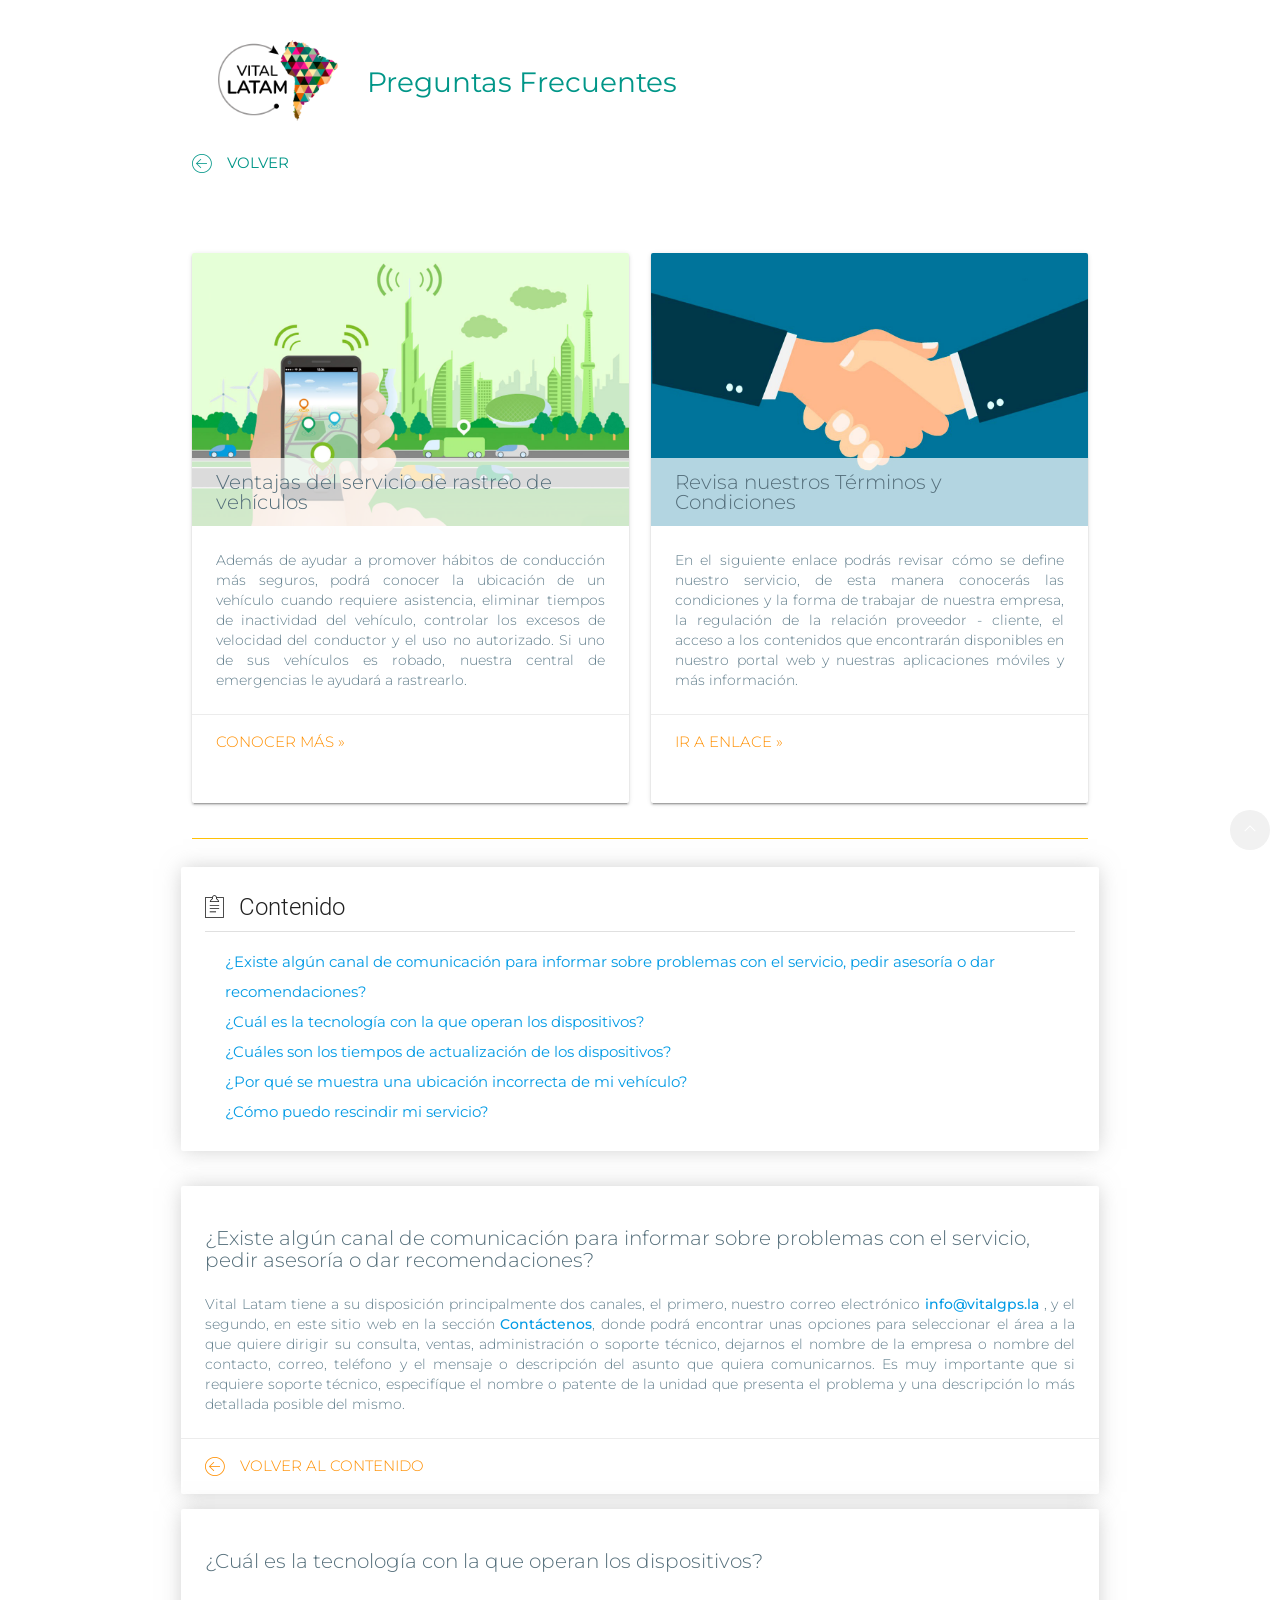
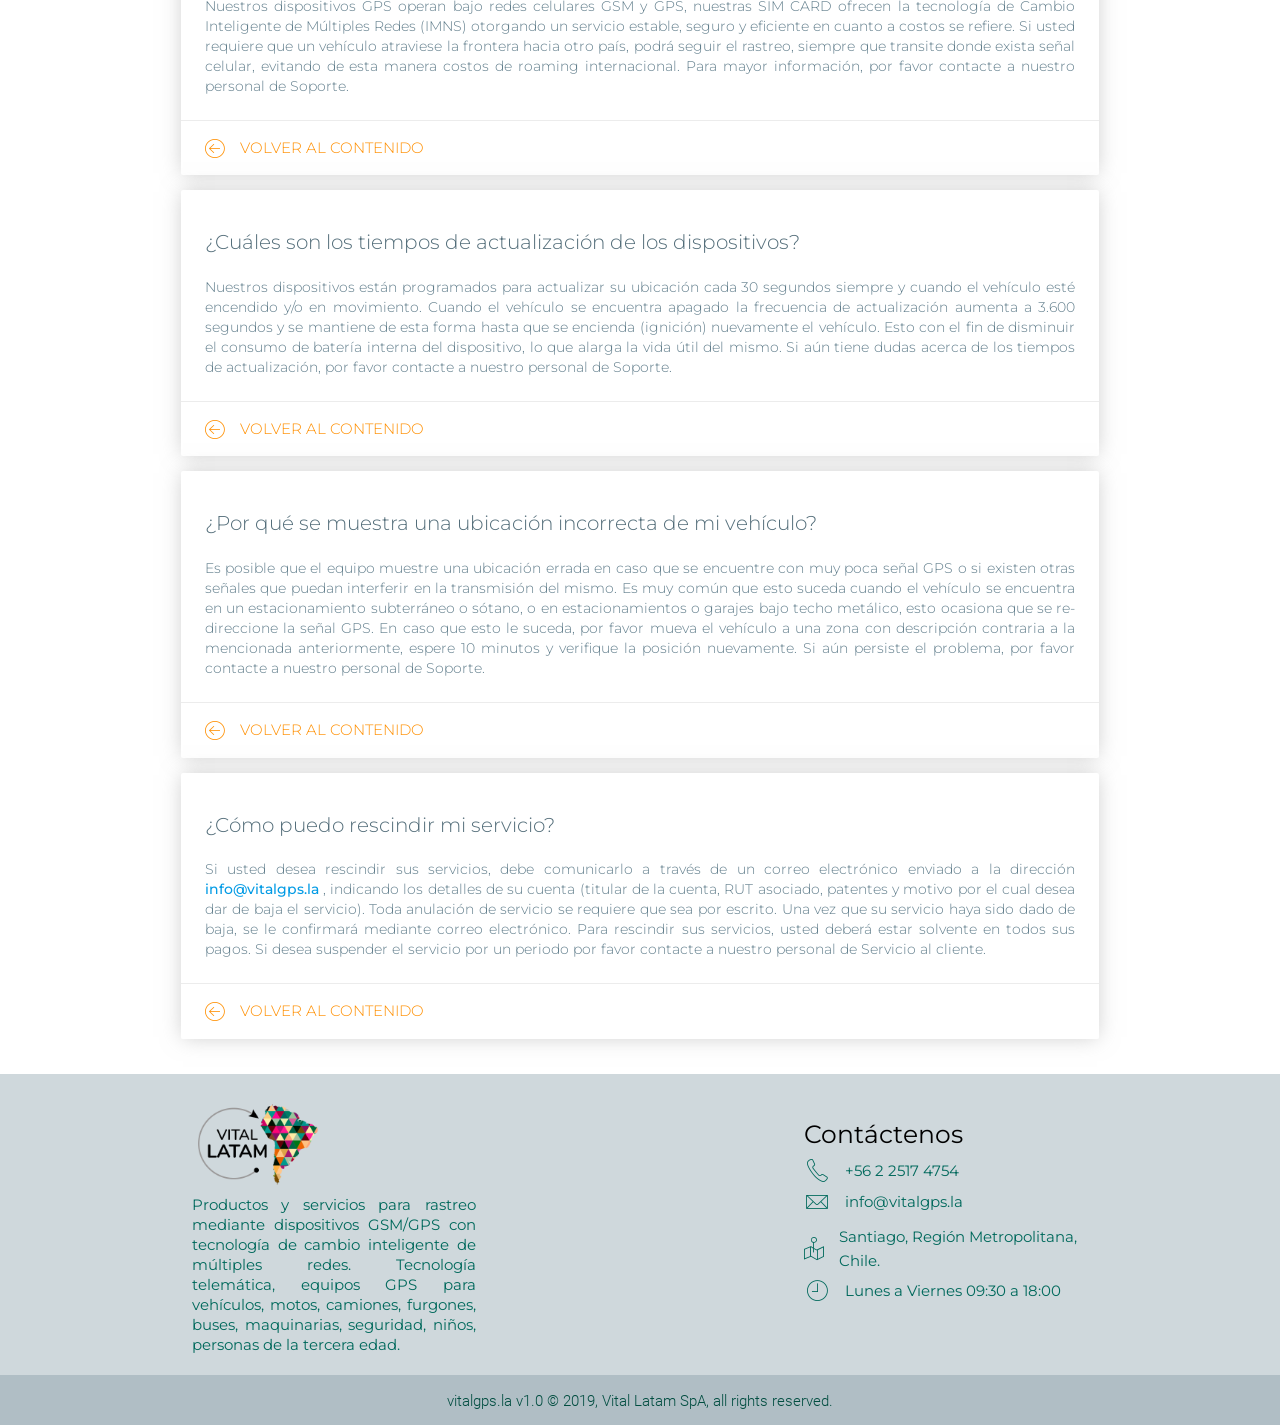
==== commit 0c91bae5: "Updates to modern web browsers and new file structures" ====
--- a/faq.html
+++ b/faq.html
@@ -13,9 +13,9 @@
 	<link rel="shortcut icon" href="assets/images/vitalgps_icon.ico" type="image/x-icon" />
 	<title>Preguntas Frecuentes :: Vital LATAM</title>
 </head>
-<body>
+<body id="faq-body">
 
-	<div id="header" class="container">
+	<div id="faq-header" class="container">
 		<div class="row">
 			<div class="col s12">
 				<header>
@@ -35,7 +35,7 @@
 		</div>
 	</div>
 	
-	<section>
+	<section id="heading">
 		<div id="intro" class="container">
 			<div class="row">
 				<div class="col s12 m6">
--- a/assets/css/styles.css
+++ b/assets/css/styles.css
@@ -317,6 +317,8 @@
 
 	#applications .card{ height: 240px; }
 
+
+
 }
 
 /* ===== Inicio Navbar ===== */
@@ -387,15 +389,15 @@
 
 /* ===== Inicio FAQ ===== */
 
-body{
-	background-image: url(../images/map-background-faq.jpg);
+#faq-body{
+	background-image: url(..assests/images/map-background-faq.jpg);
 }
 
 h4, p, a, a:link, a:visited{ font-family: 'Montserrat', sans-serif; text-decoration: none !important; }
 
-#header { padding-top: 30px; }
-#header a img { width: 150px; padding-left: 20px }
-#header h4 { padding-left: 25px; font-size: 28px; font-family: 'Montserrat', sans-serif; }
+#faq-header { padding-top: 30px; }
+#faq-header a img { width: 150px; padding-left: 20px }
+#faq-header h4 { padding-left: 25px; font-size: 28px; font-family: 'Montserrat', sans-serif; }
 
 #navigation i{ font-size: 24px }
 #navigation a{ font-family: 'Montserrat', sans-serif; }
@@ -420,8 +422,8 @@
 /* EFECTO DE ZOOM EN IMAGEN */
 
 /* Velocidad de efecto */
-.card-image{overflow: hidden;}
-.card-image img {
+#heading .card-image{overflow: hidden;}
+#heading .card-image img {
 -webkit-transition:all 1.9s ease;
 -moz-transition:all 1.9s ease;
 -o-transition:all 1.9s ease;
@@ -429,7 +431,7 @@
 width:100%;
 }
 /* Tamaño de la escala */
-.card-image:hover img {
+#heading .card-image:hover img {
 -webkit-transform:scale(1.1);
 -moz-transform:scale(1.1);
 -ms-transform:scale(1.1);
@@ -455,23 +457,20 @@
 
 /* ESCRITORIO MEDIANO (md 1024px en adelante) */
 @media (max-width: 1199px) and (min-width: 992px){
-
 	#intro .card{ height: 500px; }
 	#main-content{margin-top: 20px}
 }
 
 /* ESCRITORIO PEQUEÑO (sm 768px en adelante) */
 @media (max-width: 991px) and (min-width: 768px){
-
 	#main-content{margin-top: 20px}
-
 }
 
 /* ESCRITORIO MOVIL (xs 320px) */
 @media (max-width: 767px){
 
-	#header a img { width: 120px; padding-left: 10px }
-	#header h4 { padding-left: 25px; font-size: 22px; font-family: 'Montserrat', sans-serif; }
+	#faq-header a img { width: 120px; padding-left: 10px }
+	#faq-header h4 { padding-left: 25px; font-size: 22px; font-family: 'Montserrat', sans-serif; }
 	#intro .card-content p{font-size: 12px}
 	#intro .card-image span p{ font-size: 16px;text-align: left; }
 	#intro .card-action a{ font-size: 12px }
@@ -490,14 +489,14 @@
 
 /* ===== Inicio Terms ===== */
 
-body{
+#terms-body{
 	background-image: url(../images/map-background-faq.jpg);
 }
 
-header { margin-top: 30px; }
-header div{ height: 90px }
-header div img{ width: 150px; padding-left: 20px }
-header div h4{ padding-left: 25px; font-size: 28px; font-family: 'Montserrat', sans-serif; }
+#terms-header { margin-top: 30px; }
+#terms-header div{ height: 90px }
+#terms-header div img{ width: 150px; padding-left: 20px }
+#terms-header div h4{ padding-left: 25px; font-size: 28px; font-family: 'Montserrat', sans-serif; }
 
 #navigation i{ font-size: 24px }
 #navigation a{ font-family: 'Montserrat', sans-serif; }
@@ -511,7 +510,7 @@
 #text-container p span{background-color: yellow}
 
 /* PREVENT USER TO SELECT AND COPY ANYTHING */
-body, html{     
+#terms-body, html{     
     -webkit-touch-callout: none;
     -webkit-user-select: none;
     -khtml-user-select: none;
@@ -525,29 +524,20 @@
 #terms span{font-size: 18px}
 
 /* ESCRITORIO GRANDE (lg 1366px en adelante) */
-@media (min-width: 1200px){
-	
-
-}
+@media (min-width: 1200px){}
 
 /* ESCRITORIO MEDIANO (md 1024px en adelante) */
-@media (max-width: 1199px) and (min-width: 992px){
-
-}
+@media (max-width: 1199px) and (min-width: 992px){}
 
 /* ESCRITORIO PEQUEÑO (sm 768px en adelante) */
-@media (max-width: 991px) and (min-width: 768px){
-
-}
+@media (max-width: 991px) and (min-width: 768px){}
 
 /* ESCRITORIO MOVIL (xs 320px) */
 @media (max-width: 767px){
 
-    #header a img { width: 120px; padding-left: 10px }
-    #header h4 { padding-left: 25px; font-size: 22px; font-family: 'Montserrat', sans-serif; }
+    #terms-header a img { width: 120px; padding-left: 10px }
+    #terms-header h4 { padding-left: 25px; font-size: 22px; font-family: 'Montserrat', sans-serif; }
     #text-container p{ font-size: 14px; }
-
-
 }
 
 /* ===== Fin Terms ===== */
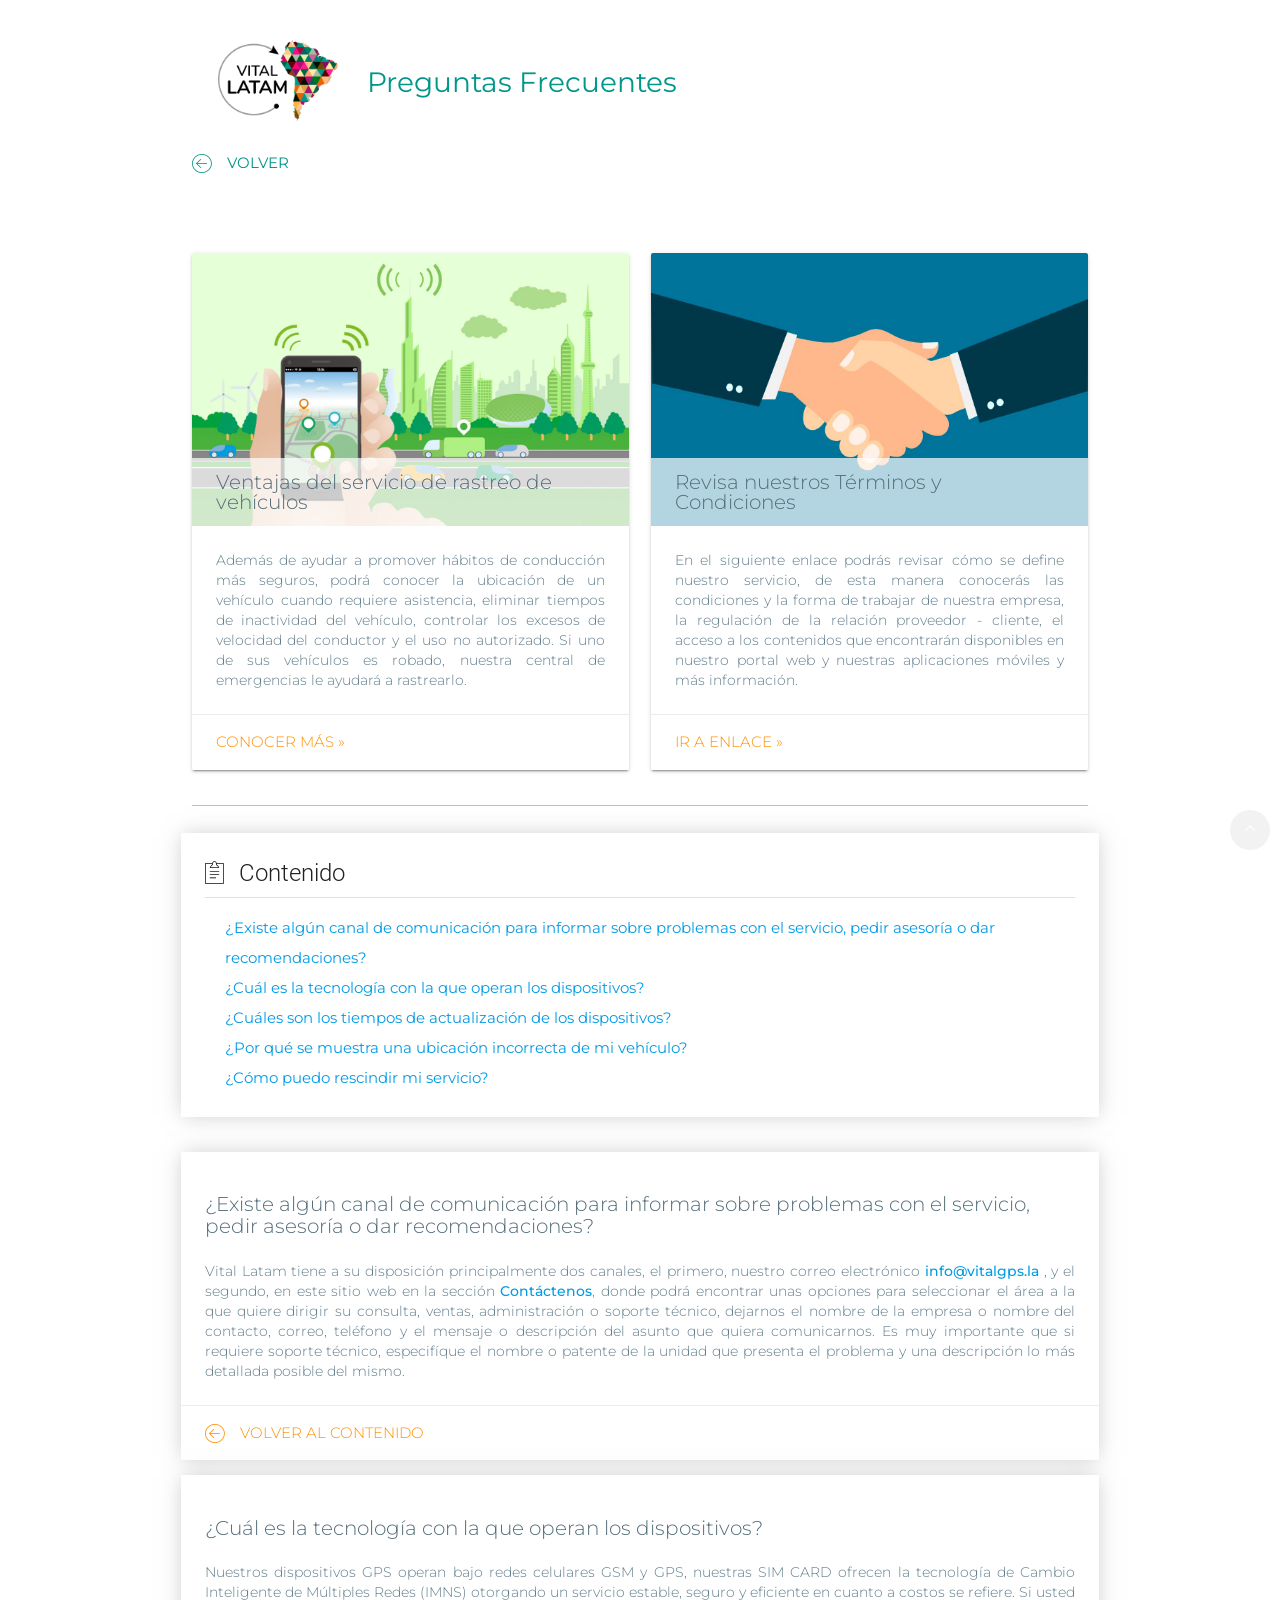
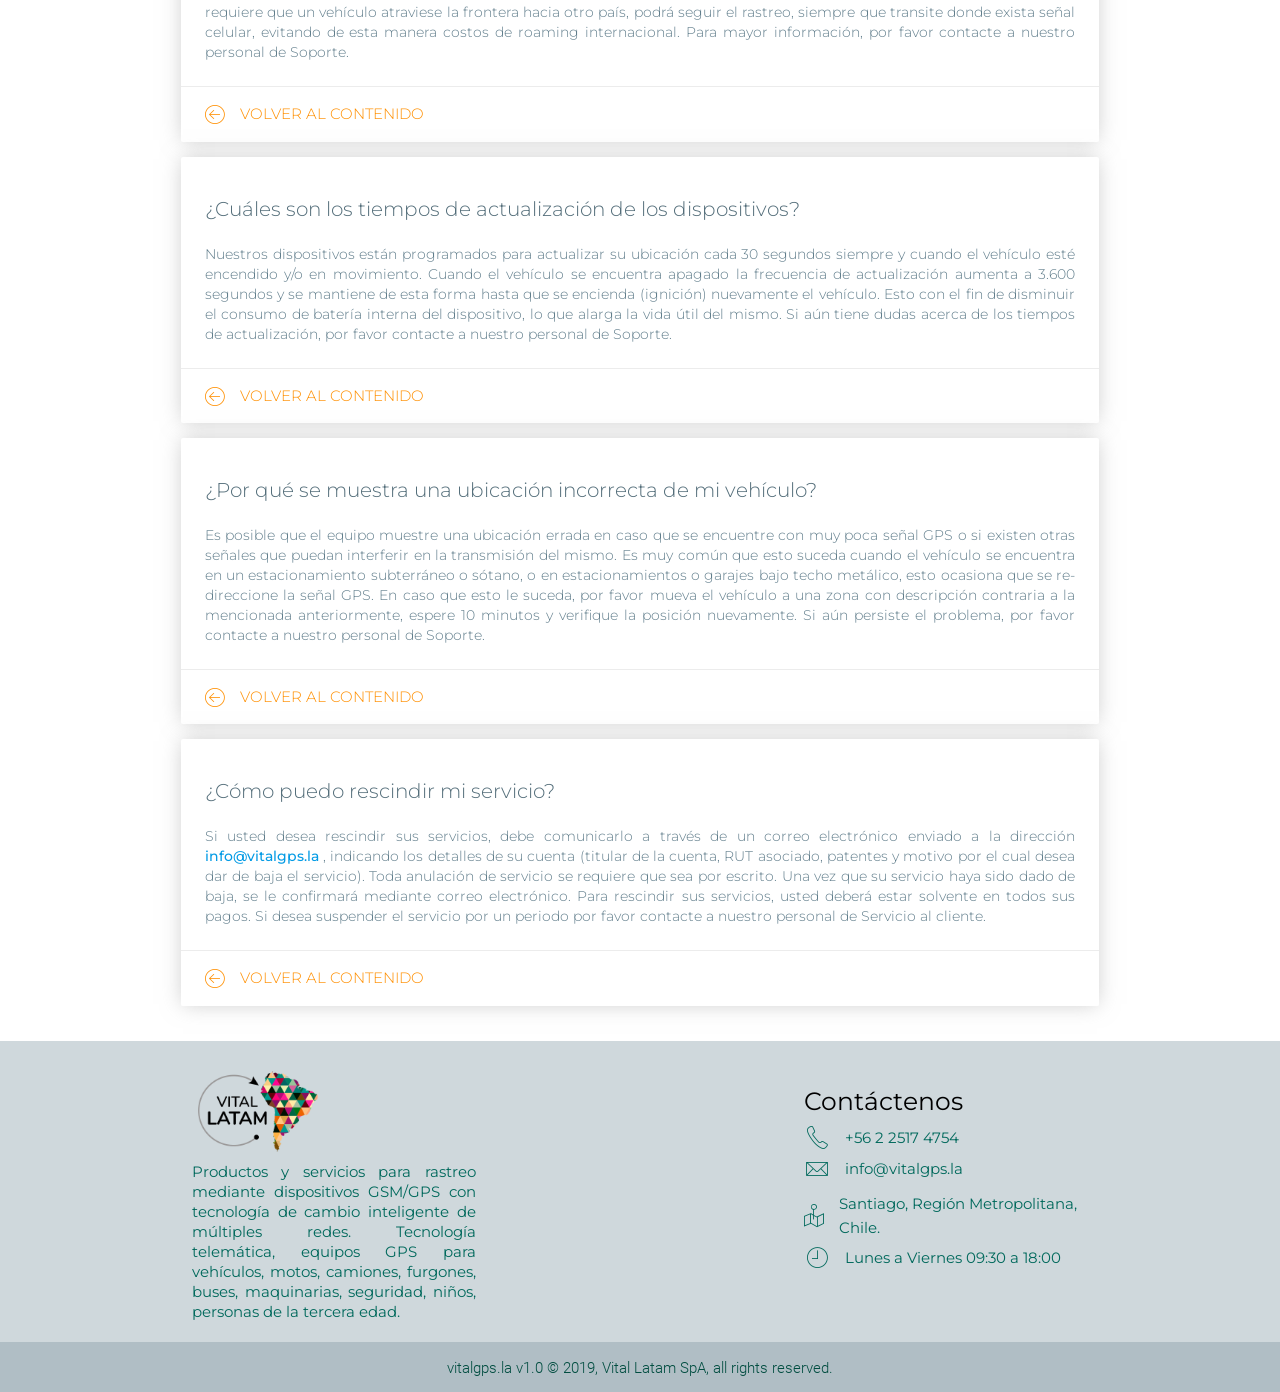
==== commit 7b0fe79b: "Visual changes" ====
--- a/faq.html
+++ b/faq.html
@@ -14,7 +14,6 @@
 	<title>Preguntas Frecuentes :: Vital LATAM</title>
 </head>
 <body id="faq-body">
-
 	<div id="faq-header" class="container">
 		<div class="row">
 			<div class="col s12">
@@ -29,7 +28,7 @@
 		<div class="row">
 			<div class="col s6">
 				<div id="navigation">
-					<a href="http://www.vitalgps.la" class="valign-wrapper left teal-text"><i class="pe-7s-left-arrow left"></i>VOLVER</a>
+					<a href="index.html" class="valign-wrapper left teal-text"><i class="pe-7s-left-arrow left"></i>VOLVER</a>
 				</div>
 			</div>
 		</div>
--- a/assets/css/styles.css
+++ b/assets/css/styles.css
@@ -421,22 +421,37 @@
 
 /* EFECTO DE ZOOM EN IMAGEN */
 
-/* Velocidad de efecto */
-#heading .card-image{overflow: hidden;}
+/* Contenedor: evita que la imagen sobresalga */
+#heading .card-image{ overflow: hidden; }
+
+/* Imagen: uso de transform (hardware-accelerated) y will-change para mejor rendimiento */
 #heading .card-image img {
--webkit-transition:all 1.9s ease;
--moz-transition:all 1.9s ease;
--o-transition:all 1.9s ease;
--ms-transition:all 1.9s ease;
-width:100%;
-}
-/* Tamaño de la escala */
-#heading .card-image:hover img {
--webkit-transform:scale(1.1);
--moz-transform:scale(1.1);
--ms-transform:scale(1.1);
--o-transform:scale(1.1);
-transform:scale(1.1);
+	display: block;
+	width: 100%;
+	height: auto;
+	object-fit: cover;
+	transform-origin: center center;
+	backface-visibility: hidden;
+	-webkit-backface-visibility: hidden;
+	will-change: transform;
+	/* Transicionar solo transform (y filter si se usa) para mejor rendimiento */
+	transition: transform .6s cubic-bezier(.2,.8,.2,1), filter .6s cubic-bezier(.2,.8,.2,1);
+}
+
+/* Estado hover/focus: escala moderada y ligero ajuste de brillo */
+#heading .card-image:hover img,
+#heading .card-image:focus img {
+	transform: scale(1.08);
+	-webkit-transform: scale(1.08);
+	filter: brightness(1.03);
+}
+
+/* Para dispositivos táctiles sin hover: aplicar efecto en :active para que sea usable */
+@media (hover: none) {
+	#heading .card-image:active img {
+		transform: scale(1.04);
+		-webkit-transform: scale(1.04);
+	}
 }
 
 aside ul li i{ font-size: 24px; }
@@ -450,7 +465,7 @@
 /* ESCRITORIO GRANDE (lg 1366px en adelante) */
 @media (min-width: 1200px){
 	
-	#intro .card{ height: 550px; }
+	#intro .card{ height: 100%; }
 	#main-content{margin-top: -80px}
 
 }
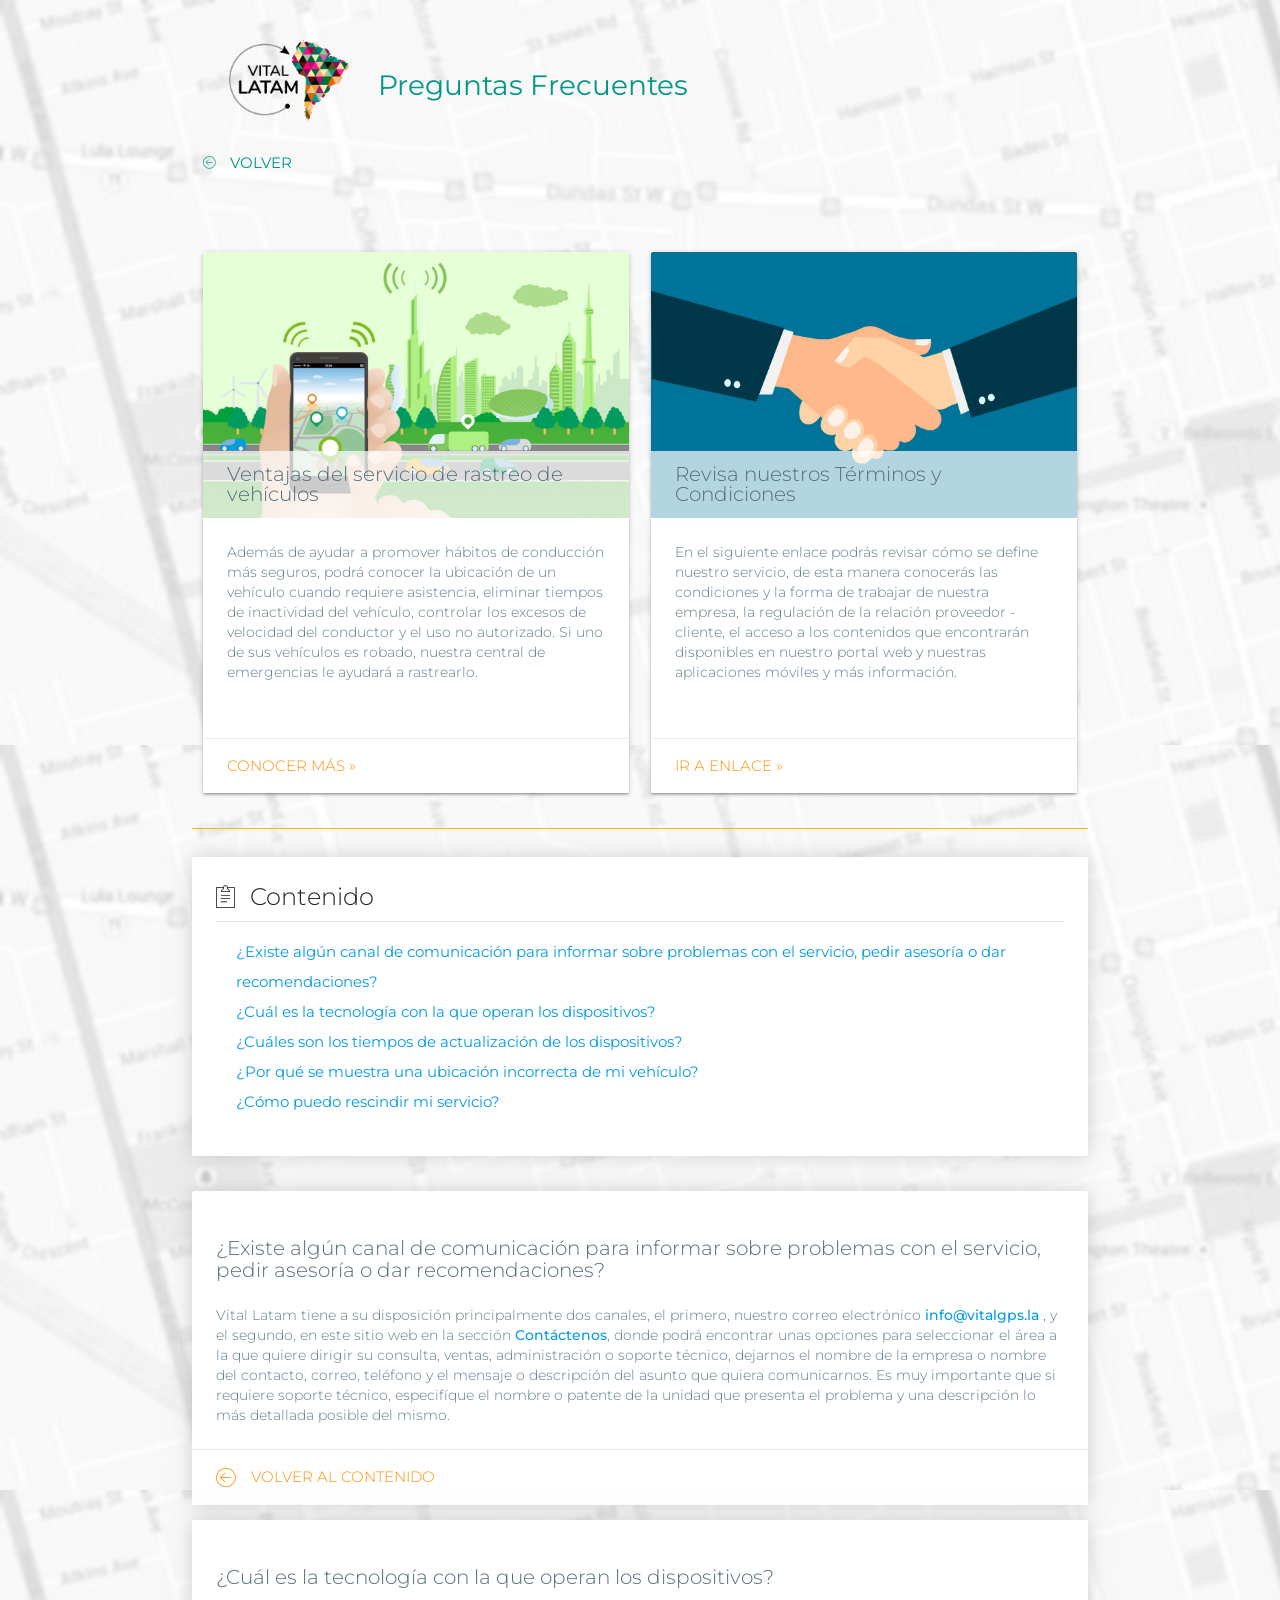
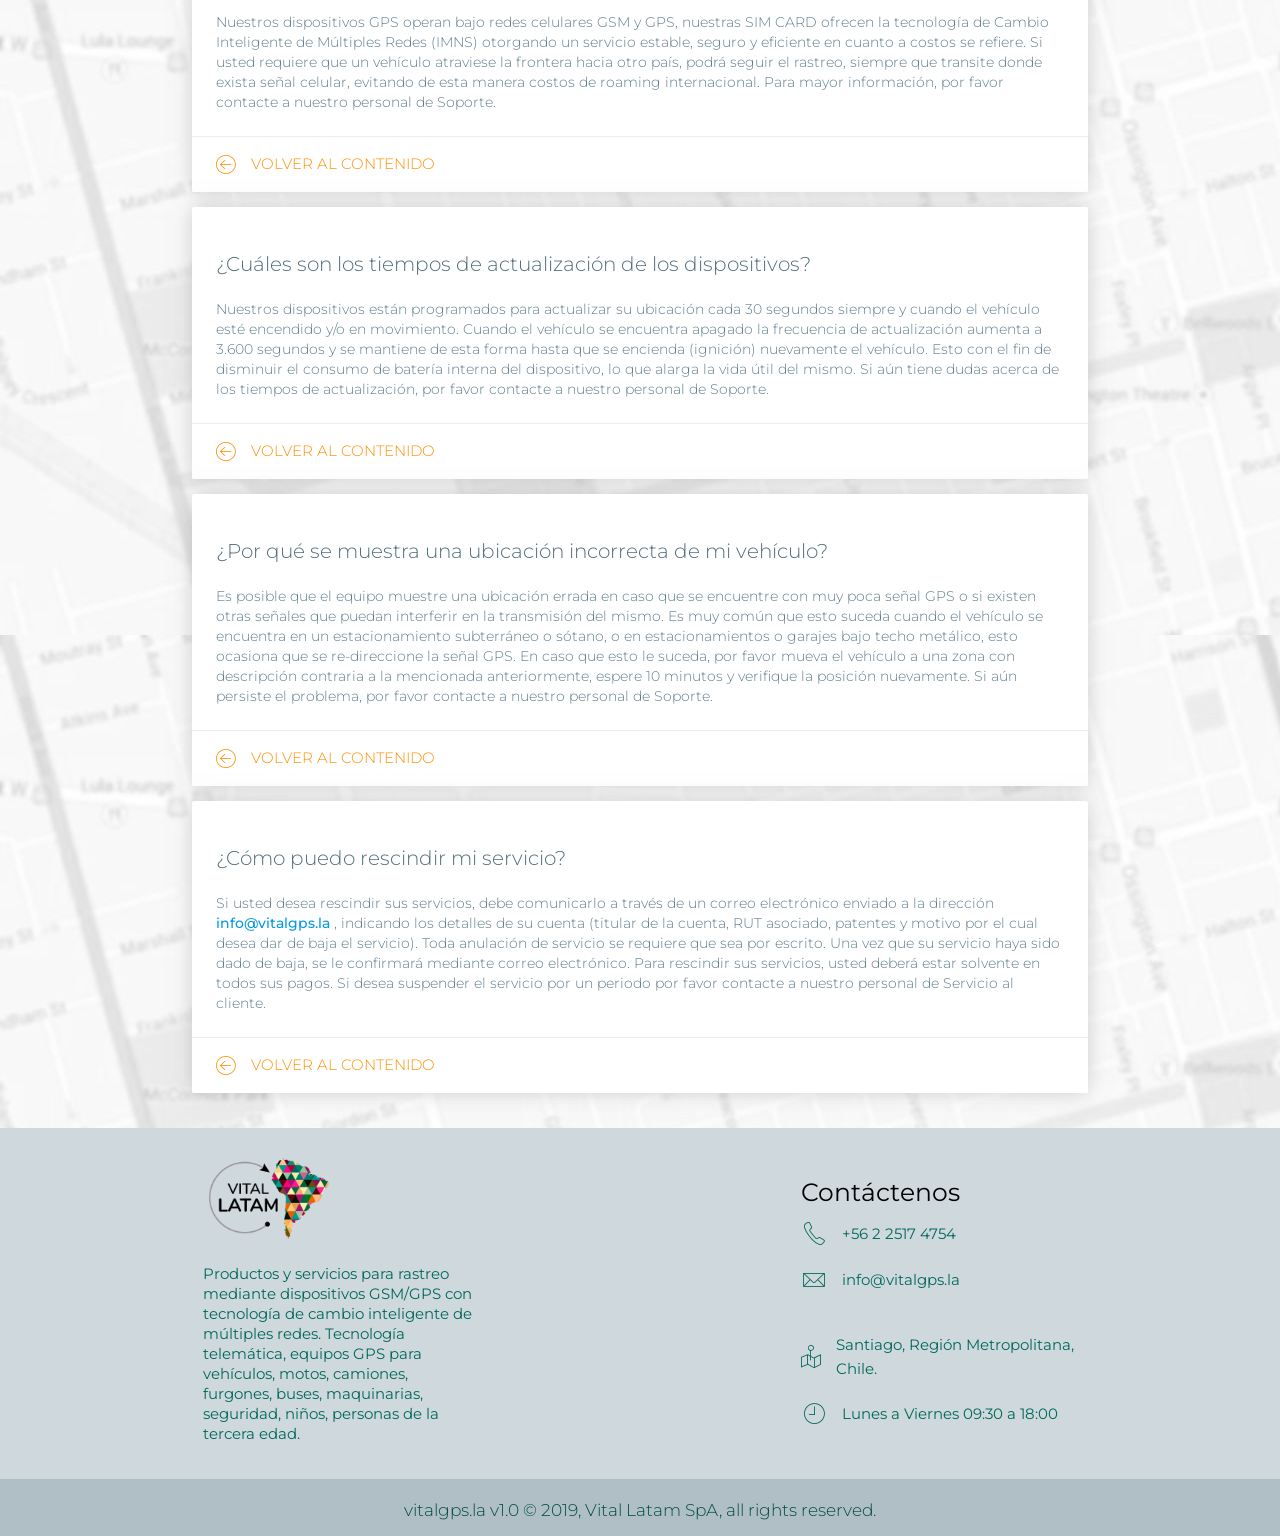
==== commit 2c3122d1: "Refactor JavaScript initialization and event handling; update Materialize CSS and JS links in HTML f" ====
--- a/faq.html
+++ b/faq.html
@@ -6,7 +6,8 @@
 	<meta name="viewport" content="width=device-width, initial-scale=1.0"/>
 	<link href="https://fonts.googleapis.com/icon?family=Material+Icons" rel="stylesheet">
 	<link href="https://fonts.googleapis.com/css?family=Montserrat&display=swap" rel="stylesheet">
-	<link rel="stylesheet" type="text/css" href="assets/css/materialize.min.css" media="screen,projection">
+	<!-- Materialize CSS -->
+	<link href="https://cdnjs.cloudflare.com/ajax/libs/materialize/1.0.0/css/materialize.min.css" rel="stylesheet">
 	<link rel="stylesheet" type="text/css" href="assets/css/styles.css" media="screen,projection">
 	<link rel="stylesheet" type="text/css" href="assets/css/pe-icon-7-stroke/css/pe-icon-7-stroke.css" media="screen,projection">
 	<link rel="stylesheet" type="text/css" href="assets/css/pe-icon-7-stroke/css/helper.css" media="screen,projection">
@@ -92,7 +93,7 @@
 			</div>
 
 			<div class="row col s12">
-				<article id="1" class="blogPost">
+				<article id="1" class="blogPost scrollspy">
 					<div class="card hoverable">
 						<div class="card-content">
 							<span class="card-title">
@@ -105,7 +106,7 @@
 			            </div>
 					</div>
 				</article>
-				<article id="2" class="blogPost">
+				<article id="2" class="blogPost scrollspy">
 					<div class="card hoverable">
 						<div class="card-content">
 							<span class="card-title">
@@ -118,7 +119,7 @@
 			            </div>
 					</div>
 				</article>
-				<article id="3" class="blogPost">
+				<article id="3" class="blogPost scrollspy">
 					<div class="card hoverable">
 						<div class="card-content">
 							<span class="card-title">
@@ -131,7 +132,7 @@
 			            </div>
 					</div>
 				</article>
-				<article id="4" class="blogPost">
+				<article id="4" class="blogPost scrollspy">
 					<div class="card hoverable">
 						<div class="card-content">
 							<span class="card-title">
@@ -144,7 +145,7 @@
 			            </div>
 					</div>
 				</article>
-				<article id="5" class="blogPost">
+				<article id="5" class="blogPost scrollspy">
 					<div class="card hoverable">
 						<div class="card-content">
 							<span class="card-title">
@@ -187,8 +188,8 @@
 		</div>
 	</footer>
 
-	<script type="text/javascript" src="assets/js/jquery-3.2.1.min.js"></script>
+	<!-- Materialize JS -->
+	<script src="https://cdnjs.cloudflare.com/ajax/libs/materialize/1.0.0/js/materialize.min.js"></script>
 	<script type="text/javascript" src="assets/js/script.js"></script>
-	<script type="text/javascript" src="assets/js/materialize.min.js"></script>
 </body>
 </html>
--- a/assets/css/styles.css
+++ b/assets/css/styles.css
@@ -1,7 +1,35 @@
-*{ margin:0; padding:0;}
+* {
+  scrollbar-width: thin;
+  scrollbar-color: #CCC #FFF;
+}
+
+html, body{ margin:0; padding:0; }
+body{ font-family: 'Montserrat', sans-serif;}
+p{line-height: 20px; }
+a{ text-decoration: none; }
 
 .absolute{ position: absolute; top: 0px; right: 0; left: 0;	z-index: 20; }
-.fixed{	position: fixed; top: 0; width: 100%; animation: smoothScroll 1s forwards; }
+.fixed{	position: fixed; top: 0; width: 100%; box-shadow: 0 2px 10px 0 rgba(0,0,0,.10) !important; animation: smoothScroll 0.5s forwards; z-index: 1000;}
+.menuscroll{ padding-top: 6px; }
+
+/* BACK TO TOP */
+
+#back-to-top {
+    width: 40px;
+    height: 40px;
+    position: fixed;
+    bottom: 50px;
+    right: 10px;
+    display: none;
+    background-color: #000;
+	border-radius: 30px;
+	opacity: 0.2;
+    z-index: 9999;
+}
+
+#back-to-top i{	font-size: 30px; color: #fff; padding-top: 4px; }
+#back-to-top:hover{	background-color: #ff0b0b;	opacity: 1; }
+#back-to-top.show { opacity: 1; }
 
 @keyframes smoothScroll {
 	0% {
@@ -12,44 +40,55 @@
 	}
 }
 
-nav{ box-shadow: none !important; }
-nav ul{ -webkit-transition: all 0.5s ease; -moz-transition: position 10s; -ms-transition: position 10s; -o-transition: position 10s; transition: all 0.5s ease; font-family: 'Montserrat', sans-serif; }
+/* ===== Inicio HOME ===== */
+
+/* ===== Inicio Navbar ===== */
+
+#menu-contenedor{ height: 50px; }
+
+nav{
+	box-shadow: none !important;
+	/* Transiciones suaves para el cambio de fondo, sombra y color */
+	transition: background-color .25s ease, box-shadow .25s ease, color .15s ease;
+}
+
+/* Estados para alternar entre transparente y blanco (usados en JS) */
+nav.transparent{ background-color: transparent; }
+nav.white{ background-color: #ffffff; }
+nav ul{  transition: all 0.5s ease; }
 nav ul li a{ cursor: pointer; color: black; }
 nav ul li a:hover{ background: transparent; }
 nav ul li:after{ content: ""; display: block; margin: auto; height: 1px; width: 0px; transition: all .5s; }
 nav ul li:hover:after{ width: 100%;	background: black; }
 nav ul li a i{ margin-top: 30px; }
 
-.menuscroll{ padding-top: 6px; }
-
-p{line-height: 20px; font-family: 'Montserrat', sans-serif; }
-h4{ font-family: 'Montserrat', sans-serif; }
-h5{ font-family: 'Montserrat', sans-serif; }
-
-section>div{
-		padding-top: 100px;
-}
-
-.brief-description{ font-size: 16px; }
+/* ===== Fin Navbar ===== */
+
+/* ===== Inicio Carousel ===== */
 
 .carousel.carousel-slider.initialized{ max-height: 100vh !important }
 .carousel img{ min-width: 100%; }
 .carousel .carousel-fixed-item{ left: 100px !important; width: 500px; text-align: left; }
 .carousel .carousel-fixed-item h5, .carousel .carousel-fixed-item p { color: black; }
 
+/* ===== Fin Carousel ===== */
+
+section h4 { font-size: 28px; }
+
+.brief-description{ font-size: 16px; text-align: center;}
+
 #whoarewe h2 i{ font-size: 80px !important; }
 #whoarewe p{ text-align: center; font-size: 16px; line-height: 20px; margin: 30px; }
-#whoarewe h4, #cross-platform h4, #services h4, #variety h4, #advantages h4, #applications h4, #contact h4{font-size: 28px}
-
-#services .card p{ font-size: 14px; }
+
+#services .card p{ font-size: clamp(12px, 1vw, 14px); word-break: break-word; }
 #services .card i{ margin-top: 20px; }
-#services .card{ height: 365px;	border-radius: 15px; box-shadow: 0px 0px 20px -2px rgba(150,150,150,.2); -webkit-transition: all .5s ease; transition: all .5s ease; }
+#services .card{ height: clamp(365px, 40vh, 390px);	border-radius: 15px; box-shadow: 0px 0px 20px -2px rgba(150,150,150,.2); transition: all .5s ease; }
 #services .card:hover{ box-shadow: 0px 0px 20px -2px rgba(48,48,48,.2); margin-top: -1px; }
 
 #variety>div{ padding-top: 30px; padding-bottom: 10px; }
 #variety .card-title{font-size: 18px; }
-#variety .card p{font-size: 14px;}
-#variety .card { height: 365px;	box-shadow: 0px 0px 20px -2px rgba(150,150,150,.5);	-webkit-transition: all .5s ease; transition: all .5s ease; }
+#variety .card p{ font-size: clamp(12px, 1vw, 14px); word-break: break-word;}
+#variety .card { height: clamp(390px, 1vh, 395px); box-shadow: 0px 0px 20px -2px rgba(150,150,150,.5); transition: all .5s ease; }
 #variety .card:hover{ box-shadow: 0px 0px 20px -2px rgba(48,48,48,.5); }
 
 #advantages h4 { margin-bottom: 20px; }
@@ -57,23 +96,19 @@
 #advantages h5, #applications h5{font-size: 22px}
 #advantages>div{ padding-top: 20px; padding-bottom: 30px; }
 #advantages h2 i{ margin-top: 20px; }
-#advantages .card{ height: 220px; box-shadow: none; border: 1px solid rgba(173,181,189,1); text-align: left; box-shadow: 0px 0px 20px -2px rgba(150,150,150,.2); -webkit-transition: all .5s ease; transition: all .5s ease;}
-#advantages div.section {height:80% !important}
+#advantages .card{ height: clamp(220px, 30vh, 260px); box-shadow: none; border: 1px solid rgba(173,181,189,1); text-align: left; box-shadow: 0px 0px 20px -2px rgba(150,150,150,.2); transition: all .5s ease;}
 #advantages img{width: 130px}
-#advantages p{font-size: 14px}
+#advantages p{ font-size: clamp(12px, 1vw, 14px); word-break: break-word; }
 
 #applications>div{ padding-top: 30px; padding-bottom: 10px; }
-#applications .card{ height: 220px;	border-radius: 10px; box-shadow: none; border: 1px solid rgba(100,100,100,1); -webkit-transition: all .4s ease; transition: all .4s ease; }
+#applications .card{ height: clamp(220px, 1vh, 250px);	border-radius: 10px; box-shadow: none; border: 1px solid rgba(100,100,100,1); transition: all .4s ease; }
 #applications .card:hover{ background-color: rgba(100,100,100,1); color: white; }
-#applications a{ font-family: 'Montserrat', sans-serif; margin-top: 20px; }
+#applications a{ margin-top: 20px; }
 #applications h4{ margin-bottom: 20px; }
 #applications h4:after{ content: ''; display: block; width: 100%; margin-top: 10px; height: 2px; background: radial-gradient(ellipse at center,#ffffff 0,rgba(100,100,100,0) 75%); }
-#applications #mobile a img{ margin-top: 20px; }
+#applications #mobile img{ margin-top: 20px; width: 80%; }
 #applications a i{ font-weight: 600; }
-#applications #mobile img{ margin: 5px; height: 40px; }
 #applications .parallax-container {height:80% !important}
-
-/*#applications #pc p small a{ text-decoration: none;	border-bottom: 1px dashed #ff6f68; }*/
 
 /* BUTTON */
 #applications #pc a{
@@ -101,67 +136,30 @@
 .icon-block .material-icons{font-size: inherit;}
 #contact p{font-size: 16px; padding-bottom: 10px}
 #contact h6{padding-bottom: 20px}
-#applications h4{ margin-bottom: 20px; }
 #contact h4:after{ content: ''; display: block; width: 100%; margin-top: 10px; height: 2px; background: radial-gradient(ellipse at center,#dee4ef 0,rgba(255,255,255,0) 75%); }
-
 
 footer .page-footer{margin: 0}
 #footer-logo{width: 130px}
-footer #company-info p{font-family: 'Montserrat', sans-serif; text-align: justify;}
 footer #contacto{padding-top: 15px;}
-footer #contacto p{line-height: 24px; font-family: 'Montserrat', sans-serif; color: black; padding-bottom: 5px;}
+footer #contacto p{line-height: 24px; color: black; padding-bottom: 5px;}
 footer p i{font-size: 26px;}
 footer p{color: black}
 
-/* BACK TO TOP */
-
-#back-to-top {
-    width: 40px;
-    height: 40px;
-    position: fixed;
-    bottom: 50px;
-    right: 10px;
-    display: none;
-    background-color: #000;
-	border-radius: 30px;
-	opacity: 0.2;
-	filter: alpha(opacity=20); /* For IE8 and earlier */
-    z-index: 9999;
-}
-
-#back-to-top i{
-	font-size: 30px;
-	color: #fff;
-	padding-top: 4px;
-}
-
-#back-to-top:hover{
-	background-color: #ff0b0b;
-	opacity: 1;
-	filter: alpha(opacity=100); /* For IE8 and earlier */
-}
-
-#back-to-top.show {
-    opacity: 1;
-    filter: alpha(opacity=100); /* For IE8 and earlier */
-}
-
 /* MODAL PROMOCIONES */
 #modal1 {
-	width: 65% !important;
-	max-height: 100% !important;
-	overflow-y: hidden !important
+	width: 65%;
+	max-height: 100%;
+	overflow-y: hidden
 }
 
 #modal1 img{
 	margin: -22px -22px -28px 0px !important;
 }
 
-/* ESTILO PARA BARRAS DE DESPLAZAMIENTO */
-/*SCROLLBAR*/
+/* ESTILO PARA BARRAS DE DESPLAZAMIENTO - SCROLLBAR */
 ::-webkit-scrollbar {
       width: 5px;
-} /* this targets the default scrollbar (compulsory) */
+}
 
 /*TRACK*/
 ::-webkit-scrollbar-track {
@@ -184,240 +182,35 @@
     -webkit-box-shadow: inset 1px 1px 2px rgba(0,0,0,0.3);
 }
 
-/* ESCRITORIO GRANDE (lg 1366px en adelante) */
-@media (min-width: 1200px){
-	
-	nav{
-		min-height: 100px;
-	}
-
-	#main-logo{
-		position: absolute;
-		width: 150px !important;
-		margin-left: 50px;
-		padding-top: 0px;
-		padding-left: 15px;
-	}
-
-	.carousel .carousel-fixed-item{ top: 200px; left: 80px !important; width: 500px !important; text-align: left; }
-
-	#applications .card{ height: 250px; }
-
-}
-
-/* ESCRITORIO MEDIANO (md 1024px en adelante) */
-@media (max-width: 1199px) and (min-width: 992px){
-
-	#main-logo{	position: absolute; width: 140px !important; margin-top: -3px; padding-top: 0px; padding-left: 15px; }
-
-	nav{ min-height: 90px; }
-	nav ul li{ margin: -3px; }
-	nav ul li a{ font-size: 12px; }
-
-	.carousel .carousel-fixed-item{ margin-top: -20px; left: 60px !important; width: 310px !important; text-align: left; }
-
-	#whoarewe h4{ font-size: 22px; }
-	#whoarewe h2 i{ font-size: 60px !important; }
-	.brief-description{ font-size: 14px !important }
-
-	#cross-platform h4 { font-size: 24px; }
-
-	#services h4 { font-size: 22px; }
-	#services .card p{ font-size: 14px; }
-	#services .card i{ font-size: 60px; }
-	#services .card { height: 430px !important; }
-	#services .card-content span { font-size: 18px; }
-
-	#variety h4 { font-size: 22px; }
-	#variety .card{ height: 435px; }
-
-	#advantages h4 { font-size: 22px; }
-	#advantages h5 { font-size: 18px; }
-	#advantages h2 i{ font-size: 60px !important; margin-top: 80px; }
-	#advantages .card{ height: 340px; }
-
-	#applications h4 { font-size: 22px; }
-	#applications h5 { font-size: 20px; margin-top: 0px;}
-	#applications p { font-size: 14px; }
-	#applications .card{ height: 200px; }
-
-	#contact h4 { font-size: 22px; }
-
-	.menuscroll{ padding-top: 5px; }
-
-	.carousel .carousel-fixed-item{ top: 150px !important; width: 400px; }
-	.carousel .carousel-fixed-item h5{ font-size: 14px; font-weight: bold; }
-	.carousel .carousel-fixed-item p{ font-size: 12px !important; }
-
-}
-
-/* ESCRITORIO PEQUEÑO (sm 768px en adelante) */
-@media (max-width: 991px) and (min-width: 768px){
-	
-	nav{ min-height: 75px; }
-
-	.carousel .carousel-fixed-item{ text-align: left; top: 80px; left: 30px !important; width: 310px !important;}
-	.carousel .carousel-fixed-item h5 { font-size: 16px !important; }
-	.carousel .carousel-fixed-item p { display: none }
-
-	.logo-small{ width: 100px !important; padding-top: 3px; }
-
-	#mobile-nav li a i { font-size: 24px; }
-
-	#sidenav-close{ margin-right: 50px; }
-
-	#advantages div.section{ position: absolute; top: 40%; }
-
-	#main-banner .section{ top: 40% }
-
-	.brief-description{ font-size: 14px !important }
-
-	#services .card { height: 265px; }
-	#variety .card { height: 365px; }
-
-	#advantages .card{ height: 160px; }
-	#advantages div>h2>i{ font-size: 48px; }
-	#advantages div>h5{ font-size: 18px; }
-	#advantages div>p{ font-size: 12px; }
-
-
-	#applications #pc h5{ font-size: 18px; }
-	#applications #mobile h5{ font-size: 18px; }
-	#applications #mobile img{ width: 125px; }
-	#applications .card{ height: 240px; }
-
-}
-
-/* ESCRITORIO MOVIL (xs 320px) */
-@media (max-width: 767px){
-
-	nav{ min-height: 55px; }
-
-	.carousel .carousel-fixed-item{ display: none; }
-	
-	#main-banner .section{ top: 0; }
-
-	h4 { font-size: 20px !important; }
-
-	#whoarewe h2 i, #services .card i, #advantages h2 i{ font-size: 50px !important; }
-
-	#services .card { height: 320px !important; }
-	#services .card-content span { font-size: 20px; }
-
-	.brief-description{ font-size: 12px !important }
-
-	.logo-small{ width: 75px !important; padding-top: 3px; }
-
-	#mobile-nav li a i { font-size: 24px; }
-
-	#advantages .card{ height: 320px; }
-	#advantages div>h2>i{ font-size: 36px; margin-top: 80px; }
-	#advantages div>h5{ font-size: 18px; }
-	#advantages div>p{ font-size: 12px; }
-
-	#applications .card{ height: 240px; }
-
-
-
-}
-
-/* ===== Inicio Navbar ===== */
-
-#page{
-	width: 100%;
-	margin: 0 auto;
-}
-
-#cabeza{
-	background-color: #900;
-	height: 200px;
-}
-
-#menu-contenedor{
-	height: 50px;
-}
-
-ul#menu{
-	padding: 0;
-	height: 50px;
-	background-color: #dfd;
-}
-
-ul#menu li{
-	display: inline-block;
-}
-
-ul#menu li a{
-	padding: 0 10px;
-	display: block;
-	line-height: 50px;
-}
-
-#contenido{
-	height: 700px;
-	background-color: green;
-}
-
-.menu-fijo{
-	position: fixed;
-	top: 0;
-	width: 100%;
-}
-
-/* BARRA DE DESPLAZAMIENTO */
-
-::-webkit-scrollbar {
-    width: 5px;
-}
-::-webkit-scrollbar-track {
-    background: #FFF;
-    -webkit-box-shadow: inset 1px 1px 2px rgba(0,0,0,0.1);
-}
-::-webkit-scrollbar-thumb {
-    background: #CCC;
-    -webkit-box-shadow: inset 1px 1px 2px rgba(0,0,0,0.2);
-}
-::-webkit-scrollbar-thumb:hover {
-    background: #AAA;
-}
-::-webkit-scrollbar-thumb:active {
-    background: #888;
-    -webkit-box-shadow: inset 1px 1px 2px rgba(0,0,0,0.3);
-}
-
-/* ===== Fin Navbar ===== */
+/* ===== Fin HOME ===== */
 
 /* ===== Inicio FAQ ===== */
 
 #faq-body{
-	background-image: url(..assests/images/map-background-faq.jpg);
-}
-
-h4, p, a, a:link, a:visited{ font-family: 'Montserrat', sans-serif; text-decoration: none !important; }
+	background-image: url(../images/map-background-faq.jpg);
+}
+
+section#main-content>div{ padding-top: 100px; }
 
 #faq-header { padding-top: 30px; }
 #faq-header a img { width: 150px; padding-left: 20px }
-#faq-header h4 { padding-left: 25px; font-size: 28px; font-family: 'Montserrat', sans-serif; }
-
-#navigation i{ font-size: 24px }
-#navigation a{ font-family: 'Montserrat', sans-serif; }
+#faq-header h4 { padding-left: 25px; font-size: 28px; }
 
 #intro { padding-top: 50px; }
+#intro .card-content{ height: clamp(220px, 1vh, 230px); } 
 #intro .card-content p{font-size: 14px}
 #intro .card-image span{ background-color: rgba(255,255,255,0.7); width: 100%;	height: 25%; }
 #intro .card-image span p{ font-size: 20px;text-align: left; }
 
 #main-content ul{ margin-top: 15px;line-height: 30px; }
 #main-content ul li a{ text-decoration: none; }
-#main-content .card{ box-shadow: 0px 0px 20px -2px rgba(150,150,150,.5);	-webkit-transition: all .4s ease; transition: all .4s ease; }
+#main-content .card{ box-shadow: 0px 0px 20px -2px rgba(150,150,150,.5); transition: all .4s ease; }
 #main-content .card:hover{ box-shadow: 0px 0px 20px -2px rgba(48,48,48,.4); }
 
 .blogPost h4{font-size: 20px}
 .blogPost span a i{ font-size: 24px; }
 .blogPost .log{font-size: 16px}
 .blogPost .answer{padding-top: 10px; font-size: 14px}
-
-section p{text-align: justify}
 
 /* EFECTO DE ZOOM EN IMAGEN */
 
@@ -462,97 +255,217 @@
     filter: alpha(opacity=100); /* For IE8 and earlier */
 }
 
-/* ESCRITORIO GRANDE (lg 1366px en adelante) */
+/* ===== Fin FAQ ===== */
+
+/* ===== Inicio Terms ===== */
+
+#terms-body{
+	background-image: url(../images/map-background-faq.jpg);
+}
+
+#terms-header { margin-top: 30px; }
+#terms-header div{ height: 90px }
+#terms-header div img{ width: 150px; padding-left: 20px }
+#terms-header div h4{ padding-left: 25px; font-size: 28px; }
+
+#text-container {
+	 overflow-y: auto;
+	 height:400px;
+	 user-select: none;  /* PREVENT USER TO SELECT AND COPY ANYTHING */
+}
+
+#text-container p{font-size: 16px; text-align: justify; width: 98%}
+#text-container p span{background-color: yellow}
+
+#terms{margin-top: -70px}
+#terms span{font-size: 18px}
+
+/* ===== Fin Terms ===== */
+
+/* ===================================== */
+/* ============ RESPONSIVE ============= */
+/* ===================================== */
+
+/* ESCRITORIO GRANDE (lg 1200px en adelante) */
 @media (min-width: 1200px){
-	
+
+	/*=== Inicio HOME ===*/
+
+	nav{
+		min-height: 100px;
+	}
+
+	#main-logo{
+		position: absolute;
+		width: 150px !important;
+		margin-left: 50px;
+		padding-top: 0px;
+		padding-left: 15px;
+	}
+
+	.carousel .carousel-fixed-item{ top: 200px; left: 80px !important; width: 500px !important; text-align: left; }
+
+	#applications .card{ height: 250px; }
+
+	/*=== Fin HOME ===*/
+
+	/*=== Inicio FAQ ===*/
+
 	#intro .card{ height: 100%; }
 	#main-content{margin-top: -80px}
 
+	/*=== Fin FAQ ===*/
+
 }
 
 /* ESCRITORIO MEDIANO (md 1024px en adelante) */
 @media (max-width: 1199px) and (min-width: 992px){
+
+	/*=== Inicio HOME ===*/
+
+	#main-logo{	position: absolute; width: 140px !important; margin-top: -3px; padding-top: 0px; padding-left: 15px; }
+
+	nav{ min-height: 90px; }
+	nav ul li{ margin: -3px; }
+	nav ul li a{ font-size: 12px; }
+
+	.carousel .carousel-fixed-item{ margin-top: -20px; left: 60px !important; width: 310px !important; text-align: left; }
+
+	#whoarewe h2 i{ font-size: 60px !important; }
+	.brief-description{ font-size: 14px !important }
+
+	#cross-platform h4 { font-size: 24px; }
+
+	#services .card p{ font-size: 14px; }
+	#services .card i{ font-size: 60px; }
+	#services .card { height: 430px !important; }
+	#services .card-content span { font-size: 18px; }
+
+	#variety .card{ height: 435px; }
+
+	#advantages h5 { font-size: 18px; }
+	#advantages h2 i{ font-size: 60px !important; margin-top: 80px; }
+	#advantages .card{ height: 340px; }
+
+	#applications h5 { font-size: 20px; margin-top: 0px;}
+	#applications p { font-size: 14px; }
+	#applications .card{ height: 200px; }
+
+	.menuscroll{ padding-top: 5px; }
+
+	.carousel .carousel-fixed-item{ top: 150px !important; width: 400px; }
+	.carousel .carousel-fixed-item h5{ font-size: 14px; font-weight: bold; }
+	.carousel .carousel-fixed-item p{ font-size: 12px !important; }
+
+	/*=== Fin HOME ===*/
+
+	/*=== Inicio FAQ ===*/
+
 	#intro .card{ height: 500px; }
 	#main-content{margin-top: 20px}
+
+	/*=== Fin FAQ ===*/
+
 }
 
 /* ESCRITORIO PEQUEÑO (sm 768px en adelante) */
-@media (max-width: 991px) and (min-width: 768px){
+@media (max-width: 991px) and (min-width: 600px){
+	
+	/*=== Inicio HOME ===*/
+
+	nav{ min-height: 75px; }
+
+	.carousel .carousel-fixed-item{ text-align: left; top: 80px; left: 30px !important; width: 310px !important;}
+	.carousel .carousel-fixed-item h5 { font-size: 16px !important; }
+	.carousel .carousel-fixed-item p { display: none }
+
+	.logo-small{ width: 100px !important; padding-top: 3px; }
+
+	#mobile-demo li a i { font-size: 24px; }
+
+	#sidenav-close{ margin-right: 50px; }
+
+	#main-banner .section{ top: 40% }
+
+	.brief-description{ font-size: 14px !important }
+
+	#services .card { height: 265px; }
+	#variety .card { height: 365px; }
+
+	#advantages .card{ height: 160px; }
+	#advantages div>h2>i{ font-size: 48px; }
+	#advantages div>h5{ font-size: 18px; }
+	#advantages div>p{ font-size: 12px; }
+
+
+	#applications #pc h5{ font-size: 18px; }
+	#applications #mobile h5{ font-size: 18px; }
+	#applications #mobile img{ width: 125px; }
+	#applications .card{ height: 240px; }
+
+	/*=== Fin HOME ===*/
+
+	/*=== Inicio FAQ ===*/
+
 	#main-content{margin-top: 20px}
+
+	/*=== Fin FAQ ===*/
+
 }
 
 /* ESCRITORIO MOVIL (xs 320px) */
-@media (max-width: 767px){
+@media (max-width: 600px){
+
+	/*=== Inicio HOME ===*/
+
+	nav{ min-height: 55px; }
+
+	.carousel .carousel-fixed-item{ display: none; }
+	
+	#main-banner .section{ top: 0; }
+
+	section h4 { font-size: 20px; }
+
+	#whoarewe h2 i, #services .card i, #advantages h2 i{ font-size: 50px !important; }
+
+	#services .card { height: 320px !important; }
+	#services .card-content span { font-size: 20px; }
+
+	.brief-description{ font-size: 12px !important }
+
+	.logo-small{ width: 75px !important; padding-top: 3px; }
+
+	#mobile-demo li a i { font-size: 24px; }
+
+	#advantages .card{ height: 320px; }
+	#advantages div>h2>i{ font-size: 36px; margin-top: 80px; }
+	#advantages div>h5{ font-size: 18px; }
+	#advantages div>p{ font-size: 12px; }
+
+	#applications .card{ height: 240px; }
+	#applications #mobile img{ width: 100%; }
+
+	/*=== Fin HOME ===*/
+
+	/*=== Inicio FAQ ===*/
 
 	#faq-header a img { width: 120px; padding-left: 10px }
-	#faq-header h4 { padding-left: 25px; font-size: 22px; font-family: 'Montserrat', sans-serif; }
+	#faq-header h4 { padding-left: 25px; font-size: 22px; }
 	#intro .card-content p{font-size: 12px}
 	#intro .card-image span p{ font-size: 16px;text-align: left; }
 	#intro .card-action a{ font-size: 12px }
 	#main-content { margin-top: 20px }
 	#main-content span { font-size: 20px; }
 	#main-content ul li a{ font-size: 14px; }
-	.blogPost span h4 { font-size: 18px !important; }
-	.blogPost .card-action a{ font-size: 12px }
-	.blogPost span a i{ font-size: 20px; }
-	.blogPost .log{ font-size: 14px }
-	.blogPost .answer{ padding-top: 10px; font-size: 14px }
-
-}
-
-/* ===== Fin FAQ ===== */
-
-/* ===== Inicio Terms ===== */
-
-#terms-body{
-	background-image: url(../images/map-background-faq.jpg);
-}
-
-#terms-header { margin-top: 30px; }
-#terms-header div{ height: 90px }
-#terms-header div img{ width: 150px; padding-left: 20px }
-#terms-header div h4{ padding-left: 25px; font-size: 28px; font-family: 'Montserrat', sans-serif; }
-
-#navigation i{ font-size: 24px }
-#navigation a{ font-family: 'Montserrat', sans-serif; }
-
-#text-container {
-	 overflow-y: auto;
-	 height:400px;
-}
-
-#text-container p{font-size: 16px; text-align: justify; width: 98%}
-#text-container p span{background-color: yellow}
-
-/* PREVENT USER TO SELECT AND COPY ANYTHING */
-#terms-body, html{     
-    -webkit-touch-callout: none;
-    -webkit-user-select: none;
-    -khtml-user-select: none;
-    -moz-user-select: none;
-    -ms-user-select: none;
-    user-select: none;  
-}
-
-
-#terms{margin-top: -70px}
-#terms span{font-size: 18px}
-
-/* ESCRITORIO GRANDE (lg 1366px en adelante) */
-@media (min-width: 1200px){}
-
-/* ESCRITORIO MEDIANO (md 1024px en adelante) */
-@media (max-width: 1199px) and (min-width: 992px){}
-
-/* ESCRITORIO PEQUEÑO (sm 768px en adelante) */
-@media (max-width: 991px) and (min-width: 768px){}
-
-/* ESCRITORIO MOVIL (xs 320px) */
-@media (max-width: 767px){
-
-    #terms-header a img { width: 120px; padding-left: 10px }
-    #terms-header h4 { padding-left: 25px; font-size: 22px; font-family: 'Montserrat', sans-serif; }
+
+	/*=== Fin FAQ ===*/
+
+	/*=== Inicio Terms ===*/
+
+	#terms-header a img { width: 120px; padding-left: 10px }
+    #terms-header h4 { padding-left: 25px; font-size: 22px; }
     #text-container p{ font-size: 14px; }
-}
-
-/* ===== Fin Terms ===== */+
+	/*=== Fin Terms ===*/
+
+}
